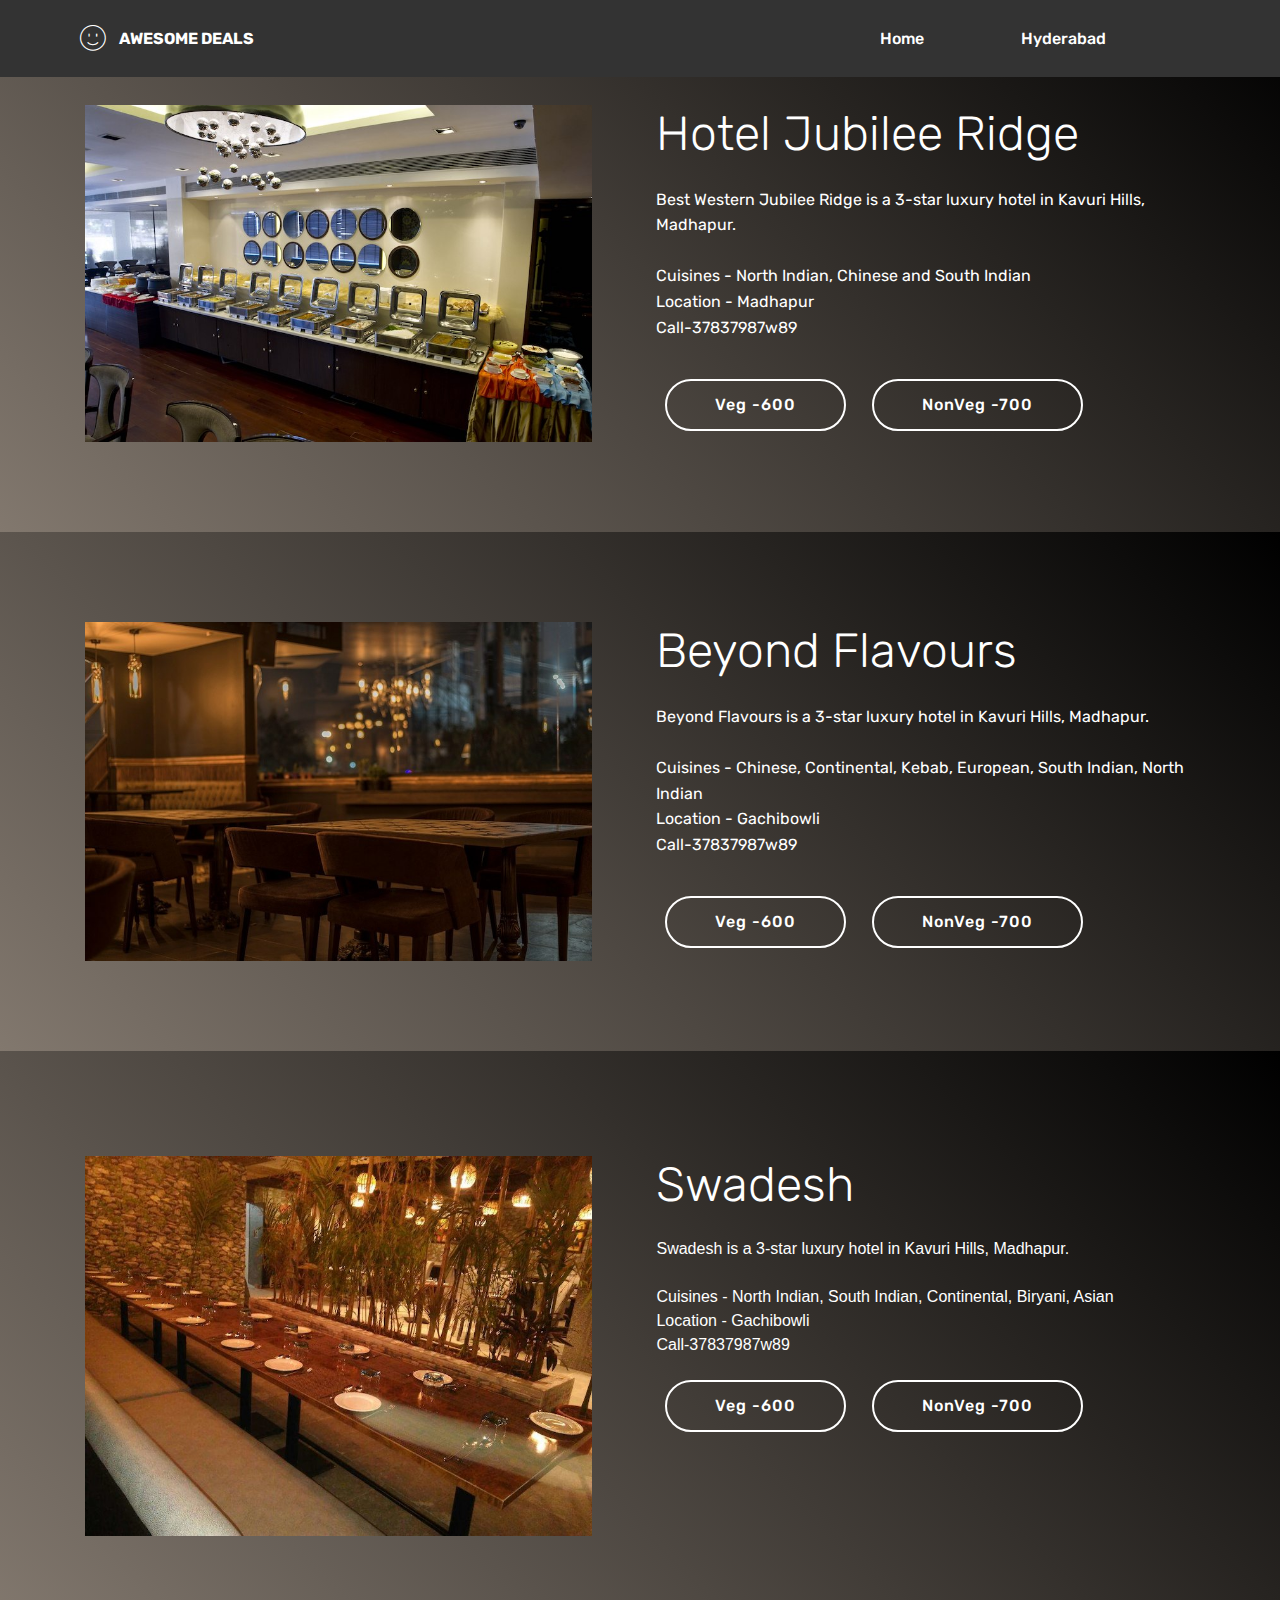
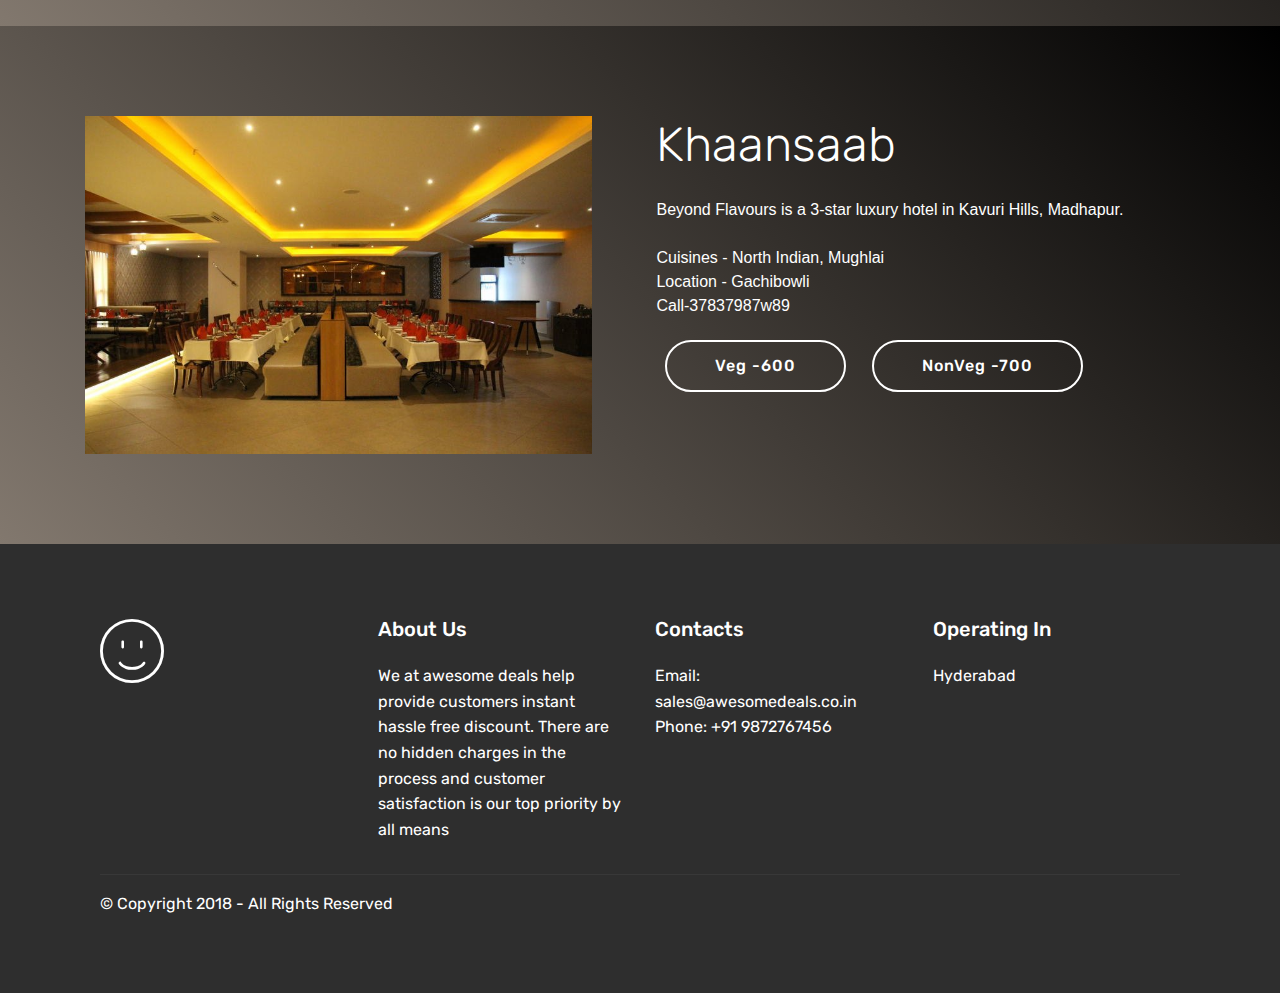
==== Test/hyd-buffet-deals.html @ 50bf1715 "First Commit" ====
﻿<!DOCTYPE html>
<html >
<head>
  <!-- Site made with Mobirise Website Builder v4.8.10, https://mobirise.com -->
  <meta charset="UTF-8">
  <meta http-equiv="X-UA-Compatible" content="IE=edge">
  <meta name="generator" content="Mobirise v4.8.10, mobirise.com">
  <meta name="viewport" content="width=device-width, initial-scale=1, minimum-scale=1">
  <link rel="shortcut icon" href="assets/images/logo2.png" type="image/x-icon">
  <meta name="description" content="Hyderabad Best Group Buffet Deals">
  <title>hyd-buffet-deals</title>
  <link rel="stylesheet" href="assets/web/assets/mobirise-icons/mobirise-icons.css">
  <link rel="stylesheet" href="assets/tether/tether.min.css">
  <link rel="stylesheet" href="assets/bootstrap/css/bootstrap.min.css">
  <link rel="stylesheet" href="assets/bootstrap/css/bootstrap-grid.min.css">
  <link rel="stylesheet" href="assets/bootstrap/css/bootstrap-reboot.min.css">
  <link rel="stylesheet" href="assets/dropdown/css/style.css">
  <link rel="stylesheet" href="assets/socicon/css/styles.css">
  <link rel="stylesheet" href="assets/theme/css/style.css">
  <link rel="stylesheet" href="assets/mobirise/css/mbr-additional.css" type="text/css">
  
  
  
</head>
<body>
    <section class="menu cid-rdmDZigNk0" once="menu" id="menu1-18">

        <nav class="navbar navbar-expand beta-menu navbar-dropdown align-items-center navbar-fixed-top navbar-toggleable-sm">
            <button class="navbar-toggler navbar-toggler-right" type="button" data-toggle="collapse" data-target="#navbarSupportedContent" aria-controls="navbarSupportedContent" aria-expanded="false" aria-label="Toggle navigation">
                <div class="hamburger">
                    <span></span>
                    <span></span>
                    <span></span>
                    <span></span>
                </div>
            </button>
            <div class="menu-logo">
                <div class="navbar-brand">
                    <span class="navbar-logo">
                        <a href="#">
                            <span class="mbri-smile-face btn-white-outline mbr-iconfont mbr-iconfont-btn" style="font-size:1.6rem"></span>
                        </a>
                    </span>
                    <span class="navbar-caption-wrap">
                        <a class="navbar-caption text-white display-4" href="#">
                            AWESOME DEALS
                        </a>
                    </span>
                </div>
            </div>
            <div class="collapse navbar-collapse" id="navbarSupportedContent">
                <ul class="navbar-nav nav-dropdown nav-right" data-app-modern-menu="true">
                    <li class="nav-item">
                        <a class="nav-link link text-white display-4" href="index.html">Home &nbsp; &nbsp; &nbsp; &nbsp; &nbsp; &nbsp; &nbsp; &nbsp; &nbsp;&nbsp;</a>
                    </li>
                    <li class="nav-item">
                        <a class="nav-link link text-white display-4" href="hyd-buffet-deals.html">
                            Hyderabad &nbsp; &nbsp; &nbsp; &nbsp; &nbsp; &nbsp; &nbsp; &nbsp; &nbsp; &nbsp;&nbsp;
                        </a>
                    </li>
                </ul>

            </div>
        </nav>
    </section>



    <section class="engine"><a href="https://mobirise.info/s">bootstrap themes</a></section><section class="header3 cid-rdgo2viUWA">


        <div class="container">
            <div class="media-container-row">
                <div class="mbr-figure" style="width: 100%;">
                    <img src="assets/images/hotel-jubilee-ridge.jpg" alt="Mobirise">
                </div>
                <div class="media-content">
                    <h1 class="mbr-section-title mbr-white pb-3 mbr-fonts-style display-2">Hotel Jubilee Ridge</h1>

                    <div class="mbr-section-text mbr-white pb-3 ">
                        <p class="mbr-text mbr-fonts-style display-7">
                            Best Western Jubilee Ridge is a 3-star luxury hotel in Kavuri Hills, Madhapur.
                            <br>
                            <br>Cuisines - North Indian, Chinese and South Indian
                            <br>Location - Madhapur
                            <br>Call-37837987w89
                        </p>
                    </div>
                    <div class="mbr-section-btn">
                        <a class="btn btn-md btn-white-outline display-4" href="https://mobirise.co">Veg -600</a>
                        <a class="btn btn-md btn-white-outline display-4" href="https://mobirise.co">NonVeg -700</a>
                    </div>
                </div>
            </div>
        </div>
    </section>



    <section class="header3 cid-rdgo4tVw8S">


        <div class="container">
            <div class="media-container-row">
                <div class="mbr-figure" style="width: 100%;">
                    <img src="assets/images/beyond-flavours.jpg" alt="Mobirise">
                </div>
                <div class="media-content">
                    <h1 class="mbr-section-title mbr-white pb-3 mbr-fonts-style display-2">Beyond Flavours</h1>

                    <div class="mbr-section-text mbr-white pb-3 ">
                        <p class="mbr-text mbr-fonts-style display-7">
                            Beyond Flavours is a 3-star luxury hotel in Kavuri Hills, Madhapur.
                            <br>
                            <br>Cuisines - Chinese, Continental, Kebab, European, South Indian, North Indian
                            <br>Location - Gachibowli
                            <br>Call-37837987w89
                        </p>
                    </div>
                    <div class="mbr-section-btn">
                        <a class="btn btn-md btn-white-outline display-4" href="https://mobirise.co">Veg -600</a>
                        <a class="btn btn-md btn-white-outline display-4" href="https://mobirise.co">NonVeg -700</a>
                    </div>
                </div>
            </div>
        </div>
    </section>



    <section class="engine"><a href="https://mobirise.info/s">bootstrap themes</a></section><section class="header3 cid-rdgo2viUWA">


        <div class="container">
            <div class="media-container-row">
                <div class="mbr-figure" style="width: 100%;">
                    <img src="assets/images/swadesh.jpg" alt="Mobirise">
                </div>
                <div class="media-content">
                    <h1 class="mbr-section-title mbr-white pb-3 mbr-fonts-style display-2">Swadesh</h1>

                    <div class="mbr-section-text mbr-white pb-3 ">
                        Swadesh is a 3-star luxury hotel in Kavuri Hills, Madhapur.
                        <br>
                        <br>Cuisines - North Indian, South Indian, Continental, Biryani, Asian
                        <br>Location - Gachibowli
                        <br>Call-37837987w89
                    </div>
                    <div class="mbr-section-btn">
                        <a class="btn btn-md btn-white-outline display-4" href="https://mobirise.co">Veg -600</a>
                        <a class="btn btn-md btn-white-outline display-4" href="https://mobirise.co">NonVeg -700</a>
                    </div>
                </div>
            </div>
        </div>
    </section>



    <section class="header3 cid-rdgo4tVw8S">


        <div class="container">
            <div class="media-container-row">
                <div class="mbr-figure" style="width: 100%;">
                    <img src="assets/images/khaansaab.jpg" alt="Mobirise">
                </div>
                <div class="media-content">
                    <h1 class="mbr-section-title mbr-white pb-3 mbr-fonts-style display-2">Khaansaab</h1>

                    <div class="mbr-section-text mbr-white pb-3 ">
                        Beyond Flavours is a 3-star luxury hotel in Kavuri Hills, Madhapur.
                        <br>
                        <br>Cuisines - North Indian, Mughlai
                        <br>Location - Gachibowli
                        <br>Call-37837987w89
                    </div>
                    <div class="mbr-section-btn">
                        <a class="btn btn-md btn-white-outline display-4" href="https://mobirise.co">Veg -600</a>
                        <a class="btn btn-md btn-white-outline display-4" href="https://mobirise.co">NonVeg -700</a>
                    </div>
                </div>
            </div>
        </div>
    </section>




    <section class="cid-rdgur6kw1o" id="footer1-v">


        <div class="container">
            <div class="media-container-row content text-white">
                <div class="col-12 col-md-3">
                    <span class="mbri-smile-face mbr-iconfont mbr-iconfont-btn" style="font-size:4rem"></span>
                    <!--<div class="media-wrap">
                        <a href="https://mobirise.com/">
                            <img src="assets/images/logo2-1.png" alt="Mobirise">
                        </a>
                    </div>-->
                </div>
                <div class="col-12 col-md-3 mbr-fonts-style display-7">
                    <h5 class="pb-3">
                        About Us
                    </h5>
                    <p class="mbr-text">We at awesome deals help provide customers instant hassle free discount. There are no hidden charges in the process and customer satisfaction is our top priority by all means</p>
                </div>
                <div class="col-12 col-md-3 mbr-fonts-style display-7">
                    <h5 class="pb-3">
                        Contacts
                    </h5>
                    <p class="mbr-text">
                        Email: sales@awesomedeals.co.in&nbsp;<br>Phone: +91 9872767456&nbsp;<br><br>
                    </p>
                </div>
                <div class="col-12 col-md-3 mbr-fonts-style display-7">
                    <h5 class="pb-3">Operating In</h5>
                    <p class="mbr-text">Hyderabad<br><br></p>
                </div>
            </div>
            <div class="footer-lower">
                <div class="media-container-row">
                    <div class="col-sm-12">
                        <hr>
                    </div>
                </div>
                <div class="media-container-row mbr-white">
                    <div class="col-sm-6 copyright">
                        <p class="mbr-text mbr-fonts-style display-7">
                            © Copyright 2018 - All Rights Reserved
                        </p>
                    </div>
                    <div class="col-md-6">
                        <div class="social-list align-right">
                            <!--<div class="soc-item">
                                <a href="https://twitter.com/mobirise" target="_blank">
                                    <span class="socicon-twitter socicon mbr-iconfont mbr-iconfont-social"></span>
                                </a>
                            </div>
                            <div class="soc-item">
                                <a href="https://www.facebook.com/pages/Mobirise/1616226671953247" target="_blank">
                                    <span class="socicon-facebook socicon mbr-iconfont mbr-iconfont-social"></span>
                                </a>
                            </div>
                            <div class="soc-item">
                                <a href="https://www.youtube.com/c/mobirise" target="_blank">
                                    <span class="socicon-youtube socicon mbr-iconfont mbr-iconfont-social"></span>
                                </a>
                            </div>
                            <div class="soc-item">
                                <a href="https://instagram.com/mobirise" target="_blank">
                                    <span class="socicon-instagram socicon mbr-iconfont mbr-iconfont-social"></span>
                                </a>
                            </div>
                            <div class="soc-item">
                                <a href="https://plus.google.com/u/0/+Mobirise" target="_blank">
                                    <span class="socicon-googleplus socicon mbr-iconfont mbr-iconfont-social"></span>
                                </a>
                            </div>
                            <div class="soc-item">
                                <a href="https://www.behance.net/Mobirise" target="_blank">
                                    <span class="socicon-behance socicon mbr-iconfont mbr-iconfont-social"></span>
                                </a>
                            </div>-->
                        </div>
                    </div>
                </div>
            </div>
        </div>
    </section>

    <script src="assets/web/assets/jquery/jquery.min.js"></script>
    <script src="assets/popper/popper.min.js"></script>
    <script src="assets/tether/tether.min.js"></script>
    <script src="assets/bootstrap/js/bootstrap.min.js"></script>
    <script src="assets/smoothscroll/smooth-scroll.js"></script>
    <script src="assets/dropdown/js/script.min.js"></script>
    <script src="assets/touchswipe/jquery.touch-swipe.min.js"></script>
    <script src="assets/theme/js/script.js"></script>


</body>
</html>
---- Test/assets/web/assets/mobirise-icons/mobirise-icons.css ----
@font-face {
  font-family: 'MobiriseIcons';
  src:  url('mobirise-icons.eot?spat4u');
  src:  url('mobirise-icons.eot?spat4u#iefix') format('embedded-opentype'),
    url('mobirise-icons.ttf?spat4u') format('truetype'),
    url('mobirise-icons.woff?spat4u') format('woff'),
    url('mobirise-icons.svg?spat4u#MobiriseIcons') format('svg');
  font-weight: normal;
  font-style: normal;
}

[class^="mbri-"], [class*=" mbri-"] {
  /* use !important to prevent issues with browser extensions that change fonts */
  font-family: MobiriseIcons !important;
  speak: none;
  font-style: normal;
  font-weight: normal;
  font-variant: normal;
  text-transform: none;
  line-height: 1;

  /* Better Font Rendering =========== */
  -webkit-font-smoothing: antialiased;
  -moz-osx-font-smoothing: grayscale;
}

.mbri-add-submenu:before {
  content: "\e900";
}
.mbri-alert:before {
  content: "\e901";
}
.mbri-align-center:before {
  content: "\e902";
}
.mbri-align-justify:before {
  content: "\e903";
}
.mbri-align-left:before {
  content: "\e904";
}
.mbri-align-right:before {
  content: "\e905";
}
.mbri-android:before {
  content: "\e906";
}
.mbri-apple:before {
  content: "\e907";
}
.mbri-arrow-down:before {
  content: "\e908";
}
.mbri-arrow-next:before {
  content: "\e909";
}
.mbri-arrow-prev:before {
  content: "\e90a";
}
.mbri-arrow-up:before {
  content: "\e90b";
}
.mbri-bold:before {
  content: "\e90c";
}
.mbri-bookmark:before {
  content: "\e90d";
}
.mbri-bootstrap:before {
  content: "\e90e";
}
.mbri-briefcase:before {
  content: "\e90f";
}
.mbri-browse:before {
  content: "\e910";
}
.mbri-bulleted-list:before {
  content: "\e911";
}
.mbri-calendar:before {
  content: "\e912";
}
.mbri-camera:before {
  content: "\e913";
}
.mbri-cart-add:before {
  content: "\e914";
}
.mbri-cart-full:before {
  content: "\e915";
}
.mbri-cash:before {
  content: "\e916";
}
.mbri-change-style:before {
  content: "\e917";
}
.mbri-chat:before {
  content: "\e918";
}
.mbri-clock:before {
  content: "\e919";
}
.mbri-close:before {
  content: "\e91a";
}
.mbri-cloud:before {
  content: "\e91b";
}
.mbri-code:before {
  content: "\e91c";
}
.mbri-contact-form:before {
  content: "\e91d";
}
.mbri-credit-card:before {
  content: "\e91e";
}
.mbri-cursor-click:before {
  content: "\e91f";
}
.mbri-cust-feedback:before {
  content: "\e920";
}
.mbri-database:before {
  content: "\e921";
}
.mbri-delivery:before {
  content: "\e922";
}
.mbri-desktop:before {
  content: "\e923";
}
.mbri-devices:before {
  content: "\e924";
}
.mbri-down:before {
  content: "\e925";
}
.mbri-download:before {
  content: "\e989";
}
.mbri-drag-n-drop:before {
  content: "\e927";
}
.mbri-drag-n-drop2:before {
  content: "\e928";
}
.mbri-edit:before {
  content: "\e929";
}
.mbri-edit2:before {
  content: "\e92a";
}
.mbri-error:before {
  content: "\e92b";
}
.mbri-extension:before {
  content: "\e92c";
}
.mbri-features:before {
  content: "\e92d";
}
.mbri-file:before {
  content: "\e92e";
}
.mbri-flag:before {
  content: "\e92f";
}
.mbri-folder:before {
  content: "\e930";
}
.mbri-gift:before {
  content: "\e931";
}
.mbri-github:before {
  content: "\e932";
}
.mbri-globe:before {
  content: "\e933";
}
.mbri-globe-2:before {
  content: "\e934";
}
.mbri-growing-chart:before {
  content: "\e935";
}
.mbri-hearth:before {
  content: "\e936";
}
.mbri-help:before {
  content: "\e937";
}
.mbri-home:before {
  content: "\e938";
}
.mbri-hot-cup:before {
  content: "\e939";
}
.mbri-idea:before {
  content: "\e93a";
}
.mbri-image-gallery:before {
  content: "\e93b";
}
.mbri-image-slider:before {
  content: "\e93c";
}
.mbri-info:before {
  content: "\e93d";
}
.mbri-italic:before {
  content: "\e93e";
}
.mbri-key:before {
  content: "\e93f";
}
.mbri-laptop:before {
  content: "\e940";
}
.mbri-layers:before {
  content: "\e941";
}
.mbri-left-right:before {
  content: "\e942";
}
.mbri-left:before {
  content: "\e943";
}
.mbri-letter:before {
  content: "\e944";
}
.mbri-like:before {
  content: "\e945";
}
.mbri-link:before {
  content: "\e946";
}
.mbri-lock:before {
  content: "\e947";
}
.mbri-login:before {
  content: "\e948";
}
.mbri-logout:before {
  content: "\e949";
}
.mbri-magic-stick:before {
  content: "\e94a";
}
.mbri-map-pin:before {
  content: "\e94b";
}
.mbri-menu:before {
  content: "\e94c";
}
.mbri-mobile:before {
  content: "\e94d";
}
.mbri-mobile2:before {
  content: "\e94e";
}
.mbri-mobirise:before {
  content: "\e94f";
}
.mbri-more-horizontal:before {
  content: "\e950";
}
.mbri-more-vertical:before {
  content: "\e951";
}
.mbri-music:before {
  content: "\e952";
}
.mbri-new-file:before {
  content: "\e953";
}
.mbri-numbered-list:before {
  content: "\e954";
}
.mbri-opened-folder:before {
  content: "\e955";
}
.mbri-pages:before {
  content: "\e956";
}
.mbri-paper-plane:before {
  content: "\e957";
}
.mbri-paperclip:before {
  content: "\e958";
}
.mbri-photo:before {
  content: "\e959";
}
.mbri-photos:before {
  content: "\e95a";
}
.mbri-pin:before {
  content: "\e95b";
}
.mbri-play:before {
  content: "\e95c";
}
.mbri-plus:before {
  content: "\e95d";
}
.mbri-preview:before {
  content: "\e95e";
}
.mbri-print:before {
  content: "\e95f";
}
.mbri-protect:before {
  content: "\e960";
}
.mbri-question:before {
  content: "\e961";
}
.mbri-quote-left:before {
  content: "\e962";
}
.mbri-quote-right:before {
  content: "\e963";
}
.mbri-refresh:before {
  content: "\e964";
}
.mbri-responsive:before {
  content: "\e965";
}
.mbri-right:before {
  content: "\e966";
}
.mbri-rocket:before {
  content: "\e967";
}
.mbri-sad-face:before {
  content: "\e968";
}
.mbri-sale:before {
  content: "\e969";
}
.mbri-save:before {
  content: "\e96a";
}
.mbri-search:before {
  content: "\e96b";
}
.mbri-setting:before {
  content: "\e96c";
}
.mbri-setting2:before {
  content: "\e96d";
}
.mbri-setting3:before {
  content: "\e96e";
}
.mbri-share:before {
  content: "\e96f";
}
.mbri-shopping-bag:before {
  content: "\e970";
}
.mbri-shopping-basket:before {
  content: "\e971";
}
.mbri-shopping-cart:before {
  content: "\e972";
}
.mbri-sites:before {
  content: "\e973";
}
.mbri-smile-face:before {
  content: "\e974";
}
.mbri-speed:before {
  content: "\e975";
}
.mbri-star:before {
  content: "\e976";
}
.mbri-success:before {
  content: "\e977";
}
.mbri-sun:before {
  content: "\e978";
}
.mbri-sun2:before {
  content: "\e979";
}
.mbri-tablet:before {
  content: "\e97a";
}
.mbri-tablet-vertical:before {
  content: "\e97b";
}
.mbri-target:before {
  content: "\e97c";
}
.mbri-timer:before {
  content: "\e97d";
}
.mbri-to-ftp:before {
  content: "\e97e";
}
.mbri-to-local-drive:before {
  content: "\e97f";
}
.mbri-touch-swipe:before {
  content: "\e980";
}
.mbri-touch:before {
  content: "\e981";
}
.mbri-trash:before {
  content: "\e982";
}
.mbri-underline:before {
  content: "\e983";
}
.mbri-unlink:before {
  content: "\e984";
}
.mbri-unlock:before {
  content: "\e985";
}
.mbri-up-down:before {
  content: "\e986";
}
.mbri-up:before {
  content: "\e987";
}
.mbri-update:before {
  content: "\e988";
}
.mbri-upload:before {
 content: "\e926"; 
}
.mbri-user:before {
  content: "\e98a";
}
.mbri-user2:before {
  content: "\e98b";
}
.mbri-users:before {
  content: "\e98c";
}
.mbri-video:before {
  content: "\e98d";
}
.mbri-video-play:before {
  content: "\e98e";
}
.mbri-watch:before {
  content: "\e98f";
}
.mbri-website-theme:before {
  content: "\e990";
}
.mbri-wifi:before {
  content: "\e991";
}
.mbri-windows:before {
  content: "\e992";
}
.mbri-zoom-out:before {
  content: "\e993";
}
.mbri-redo:before {
  content: "\e994";
}
.mbri-undo:before {
  content: "\e995";
}
---- Test/assets/dropdown/css/style.css ----
.navbar-dropdown {
  left: 0;
  padding: 0;
  position: absolute;
  right: 0;
  top: 0;
  transition: all 0.45s ease;
  z-index: 1030;
  background: #282828; }
  .navbar-dropdown .navbar-logo {
    margin-right: 0.8rem;
    transition: margin 0.3s ease-in-out;
    vertical-align: middle; }
    .navbar-dropdown .navbar-logo img {
      height: 3.125rem;
      transition: all 0.3s ease-in-out; }
    .navbar-dropdown .navbar-logo.mbr-iconfont {
      font-size: 3.125rem;
      line-height: 3.125rem; }
  .navbar-dropdown .navbar-caption {
    font-weight: 700;
    white-space: normal;
    vertical-align: -4px;
    line-height: 3.125rem !important; }
    .navbar-dropdown .navbar-caption, .navbar-dropdown .navbar-caption:hover {
      color: inherit;
      text-decoration: none; }
  .navbar-dropdown .mbr-iconfont + .navbar-caption {
    vertical-align: -1px; }
  .navbar-dropdown.navbar-fixed-top {
    position: fixed; }
  .navbar-dropdown .navbar-brand span {
    vertical-align: -4px; }
  .navbar-dropdown.bg-color.transparent {
    background: none; }
  .navbar-dropdown.navbar-short .navbar-brand {
    padding: 0.625rem 0; }
    .navbar-dropdown.navbar-short .navbar-brand span {
      vertical-align: -1px; }
  .navbar-dropdown.navbar-short .navbar-caption {
    line-height: 2.375rem !important;
    vertical-align: -2px; }
  .navbar-dropdown.navbar-short .navbar-logo {
    margin-right: 0.5rem; }
    .navbar-dropdown.navbar-short .navbar-logo img {
      height: 2.375rem; }
    .navbar-dropdown.navbar-short .navbar-logo.mbr-iconfont {
      font-size: 2.375rem;
      line-height: 2.375rem; }
  .navbar-dropdown.navbar-short .mbr-table-cell {
    height: 3.625rem; }
  .navbar-dropdown .navbar-close {
    left: 0.6875rem;
    position: fixed;
    top: 0.75rem;
    z-index: 1000; }
  .navbar-dropdown .hamburger-icon {
    content: "";
    display: inline-block;
    vertical-align: middle;
    width: 16px;
    -webkit-box-shadow: 0 -6px 0 1px #282828,0 0 0 1px #282828,0 6px 0 1px #282828;
    -moz-box-shadow: 0 -6px 0 1px #282828,0 0 0 1px #282828,0 6px 0 1px #282828;
    box-shadow: 0 -6px 0 1px #282828,0 0 0 1px #282828,0 6px 0 1px #282828; }

.dropdown-menu .dropdown-toggle[data-toggle="dropdown-submenu"]::after {
  border-bottom: 0.35em solid transparent;
  border-left: 0.35em solid;
  border-right: 0;
  border-top: 0.35em solid transparent;
  margin-left: 0.3rem; }

.dropdown-menu .dropdown-item:focus {
  outline: 0; }

.nav-dropdown {
  font-size: 0.75rem;
  font-weight: 500;
  height: auto !important; }
  .nav-dropdown .nav-btn {
    padding-left: 1rem; }
  .nav-dropdown .link {
    margin: .667em 1.667em;
    font-weight: 500;
    padding: 0;
    transition: color .2s ease-in-out; }
    .nav-dropdown .link.dropdown-toggle {
      margin-right: 2.583em; }
      .nav-dropdown .link.dropdown-toggle::after {
        margin-left: .25rem;
        border-top: 0.35em solid;
        border-right: 0.35em solid transparent;
        border-left: 0.35em solid transparent;
        border-bottom: 0; }
      .nav-dropdown .link.dropdown-toggle[aria-expanded="true"] {
        margin: 0;
        padding: 0.667em 3.263em  0.667em 1.667em; }
  .nav-dropdown .link::after,
  .nav-dropdown .dropdown-item::after {
    color: inherit; }
  .nav-dropdown .btn {
    font-size: 0.75rem;
    font-weight: 700;
    letter-spacing: 0;
    margin-bottom: 0;
    padding-left: 1.25rem;
    padding-right: 1.25rem; }
  .nav-dropdown .dropdown-menu {
    border-radius: 0;
    border: 0;
    left: 0;
    margin: 0;
    padding-bottom: 1.25rem;
    padding-top: 1.25rem;
    position: relative; }
  .nav-dropdown .dropdown-submenu {
    margin-left: 0.125rem;
    top: 0; }
  .nav-dropdown .dropdown-item {
    font-weight: 500;
    line-height: 2;
    padding: 0.3846em 4.615em 0.3846em 1.5385em;
    position: relative;
    transition: color .2s ease-in-out, background-color .2s ease-in-out; }
    .nav-dropdown .dropdown-item::after {
      margin-top: -0.3077em;
      position: absolute;
      right: 1.1538em;
      top: 50%; }
    .nav-dropdown .dropdown-item:focus, .nav-dropdown .dropdown-item:hover {
      background: none; }

@media (max-width: 767px) {
  .nav-dropdown.navbar-toggleable-sm {
    bottom: 0;
    display: none;
    left: 0;
    overflow-x: hidden;
    position: fixed;
    top: 0;
    transform: translateX(-100%);
    -ms-transform: translateX(-100%);
    -webkit-transform: translateX(-100%);
    width: 18.75rem;
    z-index: 999; } }
.nav-dropdown.navbar-toggleable-xl {
  bottom: 0;
  display: none;
  left: 0;
  overflow-x: hidden;
  position: fixed;
  top: 0;
  transform: translateX(-100%);
  -ms-transform: translateX(-100%);
  -webkit-transform: translateX(-100%);
  width: 18.75rem;
  z-index: 999; }

.nav-dropdown-sm {
  display: block !important;
  overflow-x: hidden;
  overflow: auto;
  padding-top: 3.875rem; }
  .nav-dropdown-sm::after {
    content: "";
    display: block;
    height: 3rem;
    width: 100%; }
  .nav-dropdown-sm.collapse.in ~ .navbar-close {
    display: block !important; }
  .nav-dropdown-sm.collapsing, .nav-dropdown-sm.collapse.in {
    transform: translateX(0);
    -ms-transform: translateX(0);
    -webkit-transform: translateX(0);
    transition: all 0.25s ease-out;
    -webkit-transition: all 0.25s ease-out;
    background: #282828; }
  .nav-dropdown-sm.collapsing[aria-expanded="false"] {
    transform: translateX(-100%);
    -ms-transform: translateX(-100%);
    -webkit-transform: translateX(-100%); }
  .nav-dropdown-sm .nav-item {
    display: block;
    margin-left: 0 !important;
    padding-left: 0; }
  .nav-dropdown-sm .link,
  .nav-dropdown-sm .dropdown-item {
    border-top: 1px dotted rgba(255, 255, 255, 0.1);
    font-size: 0.8125rem;
    line-height: 1.6;
    margin: 0 !important;
    padding: 0.875rem 2.4rem 0.875rem 1.5625rem !important;
    position: relative;
    white-space: normal; }
    .nav-dropdown-sm .link:focus, .nav-dropdown-sm .link:hover,
    .nav-dropdown-sm .dropdown-item:focus,
    .nav-dropdown-sm .dropdown-item:hover {
      background: rgba(0, 0, 0, 0.2) !important;
      color: #c0a375; }
  .nav-dropdown-sm .nav-btn {
    position: relative;
    padding: 1.5625rem 1.5625rem 0 1.5625rem; }
    .nav-dropdown-sm .nav-btn::before {
      border-top: 1px dotted rgba(255, 255, 255, 0.1);
      content: "";
      left: 0;
      position: absolute;
      top: 0;
      width: 100%; }
    .nav-dropdown-sm .nav-btn + .nav-btn {
      padding-top: 0.625rem; }
      .nav-dropdown-sm .nav-btn + .nav-btn::before {
        display: none; }
  .nav-dropdown-sm .btn {
    padding: 0.625rem 0; }
  .nav-dropdown-sm .dropdown-toggle[data-toggle="dropdown-submenu"]::after {
    margin-left: .25rem;
    border-top: 0.35em solid;
    border-right: 0.35em solid transparent;
    border-left: 0.35em solid transparent;
    border-bottom: 0; }
  .nav-dropdown-sm .dropdown-toggle[data-toggle="dropdown-submenu"][aria-expanded="true"]::after {
    border-top: 0;
    border-right: 0.35em solid transparent;
    border-left: 0.35em solid transparent;
    border-bottom: 0.35em solid; }
  .nav-dropdown-sm .dropdown-menu {
    margin: 0;
    padding: 0;
    position: relative;
    top: 0;
    left: 0;
    width: 100%;
    border: 0;
    float: none;
    border-radius: 0;
    background: none; }
  .nav-dropdown-sm .dropdown-submenu {
    left: 100%;
    margin-left: 0.125rem;
    margin-top: -1.25rem;
    top: 0; }

.navbar-toggleable-sm .nav-dropdown .dropdown-menu {
  position: absolute; }

.navbar-toggleable-sm .nav-dropdown .dropdown-submenu {
  left: 100%;
  margin-left: 0.125rem;
  margin-top: -1.25rem;
  top: 0; }

.navbar-toggleable-sm.opened .nav-dropdown .dropdown-menu {
  position: relative; }

.navbar-toggleable-sm.opened .nav-dropdown .dropdown-submenu {
  left: 0;
  margin-left: 00rem;
  margin-top: 0rem;
  top: 0; }

.is-builder .nav-dropdown.collapsing {
  transition: none !important; }

/*# sourceMappingURL=style.css.map */
---- Test/assets/socicon/css/styles.css ----
@charset "UTF-8";

@font-face {
  font-family: "socicon";
  src:url("../fonts/socicon.eot");
  src:url("../fonts/socicon.eot?#iefix") format("embedded-opentype"),
    url("../fonts/socicon.woff") format("woff"),
    url("../fonts/socicon.ttf") format("truetype"),
    url("../fonts/socicon.svg#socicon") format("svg");
  font-weight: normal;
  font-style: normal;

}

[data-icon]:before {
  font-family: "socicon" !important;
  content: attr(data-icon);
  font-style: normal !important;
  font-weight: normal !important;
  font-variant: normal !important;
  text-transform: none !important;
  speak: none;
  line-height: 1;
  -webkit-font-smoothing: antialiased;
  -moz-osx-font-smoothing: grayscale;
}

[class^="socicon-"]:before,
[class*=" socicon-"]:before {
  font-family: "socicon" !important;
  font-style: normal !important;
  font-weight: normal !important;
  font-variant: normal !important;
  text-transform: none !important;
  speak: none;
  line-height: 1;
  -webkit-font-smoothing: antialiased;
  -moz-osx-font-smoothing: grayscale;
}

.socicon-modelmayhem:before {
  content: "\e000";
}
.socicon-mixcloud:before {
  content: "\e001";
}
.socicon-drupal:before {
  content: "\e002";
}
.socicon-swarm:before {
  content: "\e003";
}
.socicon-istock:before {
  content: "\e004";
}
.socicon-yammer:before {
  content: "\e005";
}
.socicon-ello:before {
  content: "\e006";
}
.socicon-stackoverflow:before {
  content: "\e007";
}
.socicon-persona:before {
  content: "\e008";
}
.socicon-triplej:before {
  content: "\e009";
}
.socicon-houzz:before {
  content: "\e00a";
}
.socicon-rss:before {
  content: "\e00b";
}
.socicon-paypal:before {
  content: "\e00c";
}
.socicon-odnoklassniki:before {
  content: "\e00d";
}
.socicon-airbnb:before {
  content: "\e00e";
}
.socicon-periscope:before {
  content: "\e00f";
}
.socicon-outlook:before {
  content: "\e010";
}
.socicon-coderwall:before {
  content: "\e011";
}
.socicon-tripadvisor:before {
  content: "\e012";
}
.socicon-appnet:before {
  content: "\e013";
}
.socicon-goodreads:before {
  content: "\e014";
}
.socicon-tripit:before {
  content: "\e015";
}
.socicon-lanyrd:before {
  content: "\e016";
}
.socicon-slideshare:before {
  content: "\e017";
}
.socicon-buffer:before {
  content: "\e018";
}
.socicon-disqus:before {
  content: "\e019";
}
.socicon-vkontakte:before {
  content: "\e01a";
}
.socicon-whatsapp:before {
  content: "\e01b";
}
.socicon-patreon:before {
  content: "\e01c";
}
.socicon-storehouse:before {
  content: "\e01d";
}
.socicon-pocket:before {
  content: "\e01e";
}
.socicon-mail:before {
  content: "\e01f";
}
.socicon-blogger:before {
  content: "\e020";
}
.socicon-technorati:before {
  content: "\e021";
}
.socicon-reddit:before {
  content: "\e022";
}
.socicon-dribbble:before {
  content: "\e023";
}
.socicon-stumbleupon:before {
  content: "\e024";
}
.socicon-digg:before {
  content: "\e025";
}
.socicon-envato:before {
  content: "\e026";
}
.socicon-behance:before {
  content: "\e027";
}
.socicon-delicious:before {
  content: "\e028";
}
.socicon-deviantart:before {
  content: "\e029";
}
.socicon-forrst:before {
  content: "\e02a";
}
.socicon-play:before {
  content: "\e02b";
}
.socicon-zerply:before {
  content: "\e02c";
}
.socicon-wikipedia:before {
  content: "\e02d";
}
.socicon-apple:before {
  content: "\e02e";
}
.socicon-flattr:before {
  content: "\e02f";
}
.socicon-github:before {
  content: "\e030";
}
.socicon-renren:before {
  content: "\e031";
}
.socicon-friendfeed:before {
  content: "\e032";
}
.socicon-newsvine:before {
  content: "\e033";
}
.socicon-identica:before {
  content: "\e034";
}
.socicon-bebo:before {
  content: "\e035";
}
.socicon-zynga:before {
  content: "\e036";
}
.socicon-steam:before {
  content: "\e037";
}
.socicon-xbox:before {
  content: "\e038";
}
.socicon-windows:before {
  content: "\e039";
}
.socicon-qq:before {
  content: "\e03a";
}
.socicon-douban:before {
  content: "\e03b";
}
.socicon-meetup:before {
  content: "\e03c";
}
.socicon-playstation:before {
  content: "\e03d";
}
.socicon-android:before {
  content: "\e03e";
}
.socicon-snapchat:before {
  content: "\e03f";
}
.socicon-twitter:before {
  content: "\e040";
}
.socicon-facebook:before {
  content: "\e041";
}
.socicon-googleplus:before {
  content: "\e042";
}
.socicon-pinterest:before {
  content: "\e043";
}
.socicon-foursquare:before {
  content: "\e044";
}
.socicon-yahoo:before {
  content: "\e045";
}
.socicon-skype:before {
  content: "\e046";
}
.socicon-yelp:before {
  content: "\e047";
}
.socicon-feedburner:before {
  content: "\e048";
}
.socicon-linkedin:before {
  content: "\e049";
}
.socicon-viadeo:before {
  content: "\e04a";
}
.socicon-xing:before {
  content: "\e04b";
}
.socicon-myspace:before {
  content: "\e04c";
}
.socicon-soundcloud:before {
  content: "\e04d";
}
.socicon-spotify:before {
  content: "\e04e";
}
.socicon-grooveshark:before {
  content: "\e04f";
}
.socicon-lastfm:before {
  content: "\e050";
}
.socicon-youtube:before {
  content: "\e051";
}
.socicon-vimeo:before {
  content: "\e052";
}
.socicon-dailymotion:before {
  content: "\e053";
}
.socicon-vine:before {
  content: "\e054";
}
.socicon-flickr:before {
  content: "\e055";
}
.socicon-500px:before {
  content: "\e056";
}
.socicon-wordpress:before {
  content: "\e058";
}
.socicon-tumblr:before {
  content: "\e059";
}
.socicon-twitch:before {
  content: "\e05a";
}
.socicon-8tracks:before {
  content: "\e05b";
}
.socicon-amazon:before {
  content: "\e05c";
}
.socicon-icq:before {
  content: "\e05d";
}
.socicon-smugmug:before {
  content: "\e05e";
}
.socicon-ravelry:before {
  content: "\e05f";
}
.socicon-weibo:before {
  content: "\e060";
}
.socicon-baidu:before {
  content: "\e061";
}
.socicon-angellist:before {
  content: "\e062";
}
.socicon-ebay:before {
  content: "\e063";
}
.socicon-imdb:before {
  content: "\e064";
}
.socicon-stayfriends:before {
  content: "\e065";
}
.socicon-residentadvisor:before {
  content: "\e066";
}
.socicon-google:before {
  content: "\e067";
}
.socicon-yandex:before {
  content: "\e068";
}
.socicon-sharethis:before {
  content: "\e069";
}
.socicon-bandcamp:before {
  content: "\e06a";
}
.socicon-itunes:before {
  content: "\e06b";
}
.socicon-deezer:before {
  content: "\e06c";
}
.socicon-telegram:before {
  content: "\e06e";
}
.socicon-openid:before {
  content: "\e06f";
}
.socicon-amplement:before {
  content: "\e070";
}
.socicon-viber:before {
  content: "\e071";
}
.socicon-zomato:before {
  content: "\e072";
}
.socicon-draugiem:before {
  content: "\e074";
}
.socicon-endomodo:before {
  content: "\e075";
}
.socicon-filmweb:before {
  content: "\e076";
}
.socicon-stackexchange:before {
  content: "\e077";
}
.socicon-wykop:before {
  content: "\e078";
}
.socicon-teamspeak:before {
  content: "\e079";
}
.socicon-teamviewer:before {
  content: "\e07a";
}
.socicon-ventrilo:before {
  content: "\e07b";
}
.socicon-younow:before {
  content: "\e07c";
}
.socicon-raidcall:before {
  content: "\e07d";
}
.socicon-mumble:before {
  content: "\e07e";
}
.socicon-medium:before {
  content: "\e06d";
}
.socicon-bebee:before {
  content: "\e07f";
}
.socicon-hitbox:before {
  content: "\e080";
}
.socicon-reverbnation:before {
  content: "\e081";
}
.socicon-formulr:before {
  content: "\e082";
}
.socicon-instagram:before {
  content: "\e057";
}
.socicon-battlenet:before {
  content: "\e083";
}
.socicon-chrome:before {
  content: "\e084";
}
.socicon-discord:before {
  content: "\e086";
}
.socicon-issuu:before {
  content: "\e087";
}
.socicon-macos:before {
  content: "\e088";
}
.socicon-firefox:before {
  content: "\e089";
}
.socicon-opera:before {
  content: "\e08d";
}
.socicon-keybase:before {
  content: "\e090";
}
.socicon-alliance:before {
  content: "\e091";
}
.socicon-livejournal:before {
  content: "\e092";
}
.socicon-googlephotos:before {
  content: "\e093";
}
.socicon-horde:before {
  content: "\e094";
}
.socicon-etsy:before {
  content: "\e095";
}
.socicon-zapier:before {
  content: "\e096";
}
.socicon-google-scholar:before {
  content: "\e097";
}
.socicon-researchgate:before {
  content: "\e098";
}
.socicon-wechat:before {
  content: "\e099";
}
.socicon-strava:before {
  content: "\e09a";
}
.socicon-line:before {
  content: "\e09b";
}
.socicon-lyft:before {
  content: "\e09c";
}
.socicon-uber:before {
  content: "\e09d";
}
.socicon-songkick:before {
  content: "\e09e";
}
.socicon-viewbug:before {
  content: "\e09f";
}
.socicon-googlegroups:before {
  content: "\e0a0";
}
.socicon-quora:before {
  content: "\e073";
}
.socicon-diablo:before {
  content: "\e085";
}
.socicon-blizzard:before {
  content: "\e0a1";
}
.socicon-hearthstone:before {
  content: "\e08b";
}
.socicon-heroes:before {
  content: "\e08a";
}
.socicon-overwatch:before {
  content: "\e08c";
}
.socicon-warcraft:before {
  content: "\e08e";
}
.socicon-starcraft:before {
  content: "\e08f";
}
.socicon-beam:before {
  content: "\e0a2";
}
.socicon-curse:before {
  content: "\e0a3";
}
.socicon-player:before {
  content: "\e0a4";
}
.socicon-streamjar:before {
  content: "\e0a5";
}
.socicon-nintendo:before {
  content: "\e0a6";
}
.socicon-hellocoton:before {
  content: "\e0a7";
}
---- Test/assets/theme/css/style.css ----
/*!
 * Mobirise v4 theme (https://mobirise.com/)
 * Copyright 2017 Mobirise
 */
section {
  background-color: #eeeeee; }

section,
.container,
.container-fluid {
  position: relative;
  word-wrap: break-word; }

a.mbr-iconfont:hover {
  text-decoration: none; }

.article .lead p, .article .lead ul, .article .lead ol, .article .lead pre, .article .lead blockquote {
  margin-bottom: 0; }

a {
  font-style: normal;
  font-weight: 400;
  cursor: pointer; }
  a, a:hover {
    text-decoration: none; }

figure {
  margin-bottom: 0; }

body {
  color: #232323; }

h1, h2, h3, h4, h5, h6,
.h1, .h2, .h3, .h4, .h5, .h6,
.display-1, .display-2, .display-3, .display-4 {
  line-height: 1;
  word-break: break-word;
  word-wrap: break-word; }

b, strong {
  font-weight: bold; }

blockquote {
  padding: 10px 0 10px 20px;
  position: relative;
  border-left: 2px solid;
  border-color: #ff3366; }

input:-webkit-autofill, input:-webkit-autofill:hover, input:-webkit-autofill:focus, input:-webkit-autofill:active {
  transition-delay: 9999s;
  transition-property: background-color, color; }

textarea[type="hidden"] {
  display: none; }

body {
  position: relative; }

section {
  background-position: 50% 50%;
  background-repeat: no-repeat;
  background-size: cover; }
  section .mbr-background-video,
  section .mbr-background-video-preview {
    position: absolute;
    bottom: 0;
    left: 0;
    right: 0;
    top: 0; }

.hidden {
  visibility: hidden; }

.mbr-z-index20 {
  z-index: 20; }

/*! Base colors */
.mbr-white {
  color: #ffffff; }

.mbr-black {
  color: #000000; }

.mbr-bg-white {
  background-color: #ffffff; }

.mbr-bg-black {
  background-color: #000000; }

/*! Text-aligns */
.align-left {
  text-align: left; }

.align-center {
  text-align: center; }

.align-right {
  text-align: right; }

@media (max-width: 767px) {
  .align-left, .align-center, .align-right, .mbr-section-btn, .mbr-section-title {
    text-align: center; } }
/*! Font-weight  */
.mbr-light {
  font-weight: 300; }

.mbr-regular {
  font-weight: 400; }

.mbr-semibold {
  font-weight: 500; }

.mbr-bold {
  font-weight: 700; }

/*! Media  */
.media-size-item {
  -webkit-flex: 1 1 auto;
  -moz-flex: 1 1 auto;
  -ms-flex: 1 1 auto;
  -o-flex: 1 1 auto;
  flex: 1 1 auto; }

.media-content {
  -webkit-flex-basis: 100%;
  flex-basis: 100%; }

.media-container-row {
  display: -ms-flexbox;
  display: -webkit-flex;
  display: flex;
  -webkit-flex-direction: row;
  -ms-flex-direction: row;
  flex-direction: row;
  -webkit-flex-wrap: wrap;
  -ms-flex-wrap: wrap;
  flex-wrap: wrap;
  -webkit-justify-content: center;
  -ms-flex-pack: center;
  justify-content: center;
  -webkit-align-content: center;
  -ms-flex-line-pack: center;
  align-content: center;
  -webkit-align-items: start;
  -ms-flex-align: start;
  align-items: start; }
  .media-container-row .media-size-item {
    width: 400px; }

.media-container-column {
  display: -ms-flexbox;
  display: -webkit-flex;
  display: flex;
  -webkit-flex-direction: column;
  -ms-flex-direction: column;
  flex-direction: column;
  -webkit-flex-wrap: wrap;
  -ms-flex-wrap: wrap;
  flex-wrap: wrap;
  -webkit-justify-content: center;
  -ms-flex-pack: center;
  justify-content: center;
  -webkit-align-content: center;
  -ms-flex-line-pack: center;
  align-content: center;
  -webkit-align-items: stretch;
  -ms-flex-align: stretch;
  align-items: stretch; }
  .media-container-column > * {
    width: 100%; }

@media (min-width: 992px) {
  .media-container-row {
    -webkit-flex-wrap: nowrap;
    -ms-flex-wrap: nowrap;
    flex-wrap: nowrap; } }
figure {
  overflow: hidden; }

figure[mbr-media-size] {
  transition: width 0.1s; }

.mbr-figure img, .mbr-figure iframe {
  display: block;
  width: 100%; }

.card {
  background-color: transparent;
  border: none; }

.card-img {
  text-align: center;
  flex-shrink: 0;
  -webkit-flex-shrink: 0; }

.media {
  max-width: 100%;
  margin: 0 auto; }

.mbr-figure {
  -ms-flex-item-align: center;
  -ms-grid-row-align: center;
  -webkit-align-self: center;
  align-self: center; }

.media-container > div {
  max-width: 100%; }

.mbr-figure img, .card-img img {
  width: 100%; }

@media (max-width: 991px) {
  .media-size-item {
    width: auto !important; }

  .media {
    width: auto; }

  .mbr-figure {
    width: 100% !important; } }
/*! Buttons */
.mbr-section-btn {
  margin-left: -.25rem;
  margin-right: -.25rem;
  font-size: 0; }

nav .mbr-section-btn {
  margin-left: 0rem;
  margin-right: 0rem; }

/*! Btn icon margin */
.btn .mbr-iconfont, .btn.btn-sm .mbr-iconfont {
  cursor: pointer;
  margin-right: 0.5rem; }

.btn.btn-md .mbr-iconfont, .btn.btn-md .mbr-iconfont {
  margin-right: 0.8rem; }

.mbr-regular {
  font-weight: 400; }

.mbr-semibold {
  font-weight: 500; }

.mbr-bold {
  font-weight: 700; }

[type="submit"] {
  -webkit-appearance: none; }

/*! Full-screen */
.mbr-fullscreen .mbr-overlay {
  min-height: 100vh; }

.mbr-fullscreen {
  display: flex;
  display: -webkit-flex;
  display: -moz-flex;
  display: -ms-flex;
  display: -o-flex;
  align-items: center;
  -webkit-align-items: center;
  min-height: 100vh;
  padding-top: 3rem;
  padding-bottom: 3rem; }

/*! Map */
.map {
  height: 25rem;
  position: relative; }
  .map iframe {
    width: 100%;
    height: 100%; }

/* Form */
.form-asterisk {
  font-family: initial;
  position: absolute;
  top: -2px;
  font-weight: normal; }

/*! Scroll to top arrow */
.mbr-arrow-up {
  bottom: 25px;
  right: 90px;
  position: fixed;
  text-align: right;
  z-index: 5000;
  color: #ffffff;
  font-size: 32px;
  transform: rotate(180deg);
  -webkit-transform: rotate(180deg); }

.mbr-arrow-up a {
  background: rgba(0, 0, 0, 0.2);
  border-radius: 3px;
  color: #fff;
  display: inline-block;
  height: 60px;
  width: 60px;
  outline-style: none !important;
  position: relative;
  text-decoration: none;
  transition: all .3s ease-in-out;
  cursor: pointer;
  text-align: center; }
  .mbr-arrow-up a:hover {
    background-color: rgba(0, 0, 0, 0.4); }
  .mbr-arrow-up a i {
    line-height: 60px; }

.mbr-arrow-up-icon {
  display: block;
  color: #fff; }

.mbr-arrow-up-icon::before {
  content: "\203a";
  display: inline-block;
  font-family: serif;
  font-size: 32px;
  line-height: 1;
  font-style: normal;
  position: relative;
  top: 6px;
  left: -4px;
  -webkit-transform: rotate(-90deg);
  transform: rotate(-90deg); }

/*! Arrow Down */
.mbr-arrow {
  position: absolute;
  bottom: 45px;
  left: 50%;
  width: 60px;
  height: 60px;
  cursor: pointer;
  background-color: rgba(80, 80, 80, 0.5);
  border-radius: 50%;
  -webkit-transform: translateX(-50%);
  transform: translateX(-50%); }
  .mbr-arrow > a {
    display: inline-block;
    text-decoration: none;
    outline-style: none;
    -webkit-animation: arrowdown 1.7s ease-in-out infinite;
    animation: arrowdown 1.7s ease-in-out infinite; }
    .mbr-arrow > a > i {
      position: absolute;
      top: -2px;
      left: 15px;
      font-size: 2rem; }

@keyframes arrowdown {
  0% {
    transform: translateY(0px);
    -webkit-transform: translateY(0px); }
  50% {
    transform: translateY(-5px);
    -webkit-transform: translateY(-5px); }
  100% {
    transform: translateY(0px);
    -webkit-transform: translateY(0px); } }
@-webkit-keyframes arrowdown {
  0% {
    transform: translateY(0px);
    -webkit-transform: translateY(0px); }
  50% {
    transform: translateY(-5px);
    -webkit-transform: translateY(-5px); }
  100% {
    transform: translateY(0px);
    -webkit-transform: translateY(0px); } }
@media (max-width: 500px) {
  .mbr-arrow-up {
    left: 50%;
    right: auto;
    transform: translateX(-50%) rotate(180deg);
    -webkit-transform: translateX(-50%) rotate(180deg); } }
/*Gradients animation*/
@keyframes gradient-animation {
  from {
    background-position: 0% 100%;
    animation-timing-function: ease-in-out; }
  to {
    background-position: 100% 0%;
    animation-timing-function: ease-in-out; } }
@-webkit-keyframes gradient-animation {
  from {
    background-position: 0% 100%;
    animation-timing-function: ease-in-out; }
  to {
    background-position: 100% 0%;
    animation-timing-function: ease-in-out; } }
.bg-gradient {
  background-size: 200% 200%;
  animation: gradient-animation 5s infinite alternate;
  -webkit-animation: gradient-animation 5s infinite alternate; }

.menu .navbar-brand {
  display: -webkit-flex; }
  .menu .navbar-brand span {
    display: flex;
    display: -webkit-flex; }
  .menu .navbar-brand .navbar-caption-wrap {
    display: -webkit-flex; }
  .menu .navbar-brand .navbar-logo img {
    display: -webkit-flex; }
@media (min-width: 768px) and (max-width: 991px) {
  .menu .navbar-toggleable-sm .navbar-nav {
    display: -webkit-box;
    display: -webkit-flex;
    display: -ms-flexbox; } }
@media (min-width: 992px) {
  .menu .navbar-nav.nav-dropdown {
    display: -webkit-flex; }
  .menu .navbar-toggleable-sm .navbar-collapse {
    display: -webkit-flex !important; } }
@media (max-width: 767px) {
  .menu .navbar-collapse {
    overflow-y: auto;
    max-height: 80vh; }
  .menu .dropdown-menu {
    max-height: 60vh;
    overflow-y: auto; } }

.navbar {
  display: -webkit-flex;
  -webkit-flex-wrap: wrap;
  -webkit-align-items: center;
  -webkit-justify-content: space-between; }

.navbar-collapse {
  -webkit-flex-basis: 100%;
  -webkit-flex-grow: 1;
  -webkit-align-items: center; }

.nav-dropdown .link {
  padding: .667em 1.667em !important;
  margin: 0 !important; }

.nav {
  display: -webkit-flex;
  -webkit-flex-wrap: wrap; }

.row {
  display: -webkit-flex;
  -webkit-flex-wrap: wrap; }

.justify-content-center {
  -webkit-justify-content: center; }

.form-inline {
  display: -webkit-flex;
  -webkit-flex-flow: row wrap;
  -webkit-align-items: center; }

.card-wrapper {
  -webkit-flex: 1; }

.carousel-control {
  z-index: 10;
  display: -webkit-flex;
  -webkit-align-items: center;
  -webkit-justify-content: center; }

.carousel-controls {
  display: -webkit-flex; }

.media {
  display: -webkit-flex; }

/*# sourceMappingURL=style.css.map */
.engine {
	position: absolute;
	text-indent: -2400px;
	text-align: center;
	padding: 0;
	top: 0;
	left: -2400px;
}
---- Test/assets/mobirise/css/mbr-additional.css ----
@import url(https://fonts.googleapis.com/css?family=Rubik:300,300i,400,400i,500,500i,700,700i,900,900i);





body {
  font-style: normal;
  line-height: 1.5;
}
.mbr-section-title {
  font-style: normal;
  line-height: 1.2;
}
.mbr-section-subtitle {
  line-height: 1.3;
}
.mbr-text {
  font-style: normal;
  line-height: 1.6;
}
.display-1 {
  font-family: 'Rubik', sans-serif;
  font-size: 4.25rem;
}
.display-1 > .mbr-iconfont {
  font-size: 6.8rem;
}
.display-2 {
  font-family: 'Rubik', sans-serif;
  font-size: 3rem;
}
.display-2 > .mbr-iconfont {
  font-size: 4.8rem;
}
.display-4 {
  font-family: 'Rubik', sans-serif;
  font-size: 1rem;
}
.display-4 > .mbr-iconfont {
  font-size: 1.6rem;
}
.display-5 {
  font-family: 'Rubik', sans-serif;
  font-size: 1.5rem;
}
.display-5 > .mbr-iconfont {
  font-size: 2.4rem;
}
.display-7 {
  font-family: 'Rubik', sans-serif;
  font-size: 1rem;
}
.display-7 > .mbr-iconfont {
  font-size: 1.6rem;
}
/* ---- Fluid typography for mobile devices ---- */
/* 1.4 - font scale ratio ( bootstrap == 1.42857 ) */
/* 100vw - current viewport width */
/* (48 - 20)  48 == 48rem == 768px, 20 == 20rem == 320px(minimal supported viewport) */
/* 0.65 - min scale variable, may vary */
@media (max-width: 768px) {
  .display-1 {
    font-size: 3.4rem;
    font-size: calc( 2.1374999999999997rem + (4.25 - 2.1374999999999997) * ((100vw - 20rem) / (48 - 20)));
    line-height: calc( 1.4 * (2.1374999999999997rem + (4.25 - 2.1374999999999997) * ((100vw - 20rem) / (48 - 20))));
  }
  .display-2 {
    font-size: 2.4rem;
    font-size: calc( 1.7rem + (3 - 1.7) * ((100vw - 20rem) / (48 - 20)));
    line-height: calc( 1.4 * (1.7rem + (3 - 1.7) * ((100vw - 20rem) / (48 - 20))));
  }
  .display-4 {
    font-size: 0.8rem;
    font-size: calc( 1rem + (1 - 1) * ((100vw - 20rem) / (48 - 20)));
    line-height: calc( 1.4 * (1rem + (1 - 1) * ((100vw - 20rem) / (48 - 20))));
  }
  .display-5 {
    font-size: 1.2rem;
    font-size: calc( 1.175rem + (1.5 - 1.175) * ((100vw - 20rem) / (48 - 20)));
    line-height: calc( 1.4 * (1.175rem + (1.5 - 1.175) * ((100vw - 20rem) / (48 - 20))));
  }
}
/* Buttons */
.btn {
  font-weight: 500;
  border-width: 2px;
  font-style: normal;
  letter-spacing: 1px;
  margin: .4rem .8rem;
  white-space: normal;
  -webkit-transition: all 0.3s ease-in-out;
  -moz-transition: all 0.3s ease-in-out;
  transition: all 0.3s ease-in-out;
  display: inline-flex;
  align-items: center;
  justify-content: center;
  word-break: break-word;
  -webkit-align-items: center;
  -webkit-justify-content: center;
  display: -webkit-inline-flex;
  padding: 1rem 3rem;
  border-radius: 3px;
}
.btn-sm {
  font-weight: 500;
  letter-spacing: 1px;
  -webkit-transition: all 0.3s ease-in-out;
  -moz-transition: all 0.3s ease-in-out;
  transition: all 0.3s ease-in-out;
  padding: 0.6rem 1.5rem;
  border-radius: 3px;
}
.btn-md {
  font-weight: 500;
  letter-spacing: 1px;
  margin: .4rem .8rem !important;
  -webkit-transition: all 0.3s ease-in-out;
  -moz-transition: all 0.3s ease-in-out;
  transition: all 0.3s ease-in-out;
  padding: 1rem 3rem;
  border-radius: 3px;
}
.btn-lg {
  font-weight: 500;
  letter-spacing: 1px;
  margin: .4rem .8rem !important;
  -webkit-transition: all 0.3s ease-in-out;
  -moz-transition: all 0.3s ease-in-out;
  transition: all 0.3s ease-in-out;
  padding: 1.2rem 3.2rem;
  border-radius: 3px;
}
.bg-primary {
  background-color: #149dcc !important;
}
.bg-success {
  background-color: #f7ed4a !important;
}
.bg-info {
  background-color: #82786e !important;
}
.bg-warning {
  background-color: #879a9f !important;
}
.bg-danger {
  background-color: #b1a374 !important;
}
.btn-primary,
.btn-primary:active {
  background-color: #149dcc !important;
  border-color: #149dcc !important;
  color: #ffffff !important;
}
.btn-primary:hover,
.btn-primary:focus,
.btn-primary.focus,
.btn-primary.active {
  color: #ffffff !important;
  background-color: #0d6786 !important;
  border-color: #0d6786 !important;
}
.btn-primary.disabled,
.btn-primary:disabled {
  color: #ffffff !important;
  background-color: #0d6786 !important;
  border-color: #0d6786 !important;
}
.btn-secondary,
.btn-secondary:active {
  background-color: #ff3366 !important;
  border-color: #ff3366 !important;
  color: #ffffff !important;
}
.btn-secondary:hover,
.btn-secondary:focus,
.btn-secondary.focus,
.btn-secondary.active {
  color: #ffffff !important;
  background-color: #e50039 !important;
  border-color: #e50039 !important;
}
.btn-secondary.disabled,
.btn-secondary:disabled {
  color: #ffffff !important;
  background-color: #e50039 !important;
  border-color: #e50039 !important;
}
.btn-info,
.btn-info:active {
  background-color: #82786e !important;
  border-color: #82786e !important;
  color: #ffffff !important;
}
.btn-info:hover,
.btn-info:focus,
.btn-info.focus,
.btn-info.active {
  color: #ffffff !important;
  background-color: #59524b !important;
  border-color: #59524b !important;
}
.btn-info.disabled,
.btn-info:disabled {
  color: #ffffff !important;
  background-color: #59524b !important;
  border-color: #59524b !important;
}
.btn-success,
.btn-success:active {
  background-color: #f7ed4a !important;
  border-color: #f7ed4a !important;
  color: #3f3c03 !important;
}
.btn-success:hover,
.btn-success:focus,
.btn-success.focus,
.btn-success.active {
  color: #3f3c03 !important;
  background-color: #eadd0a !important;
  border-color: #eadd0a !important;
}
.btn-success.disabled,
.btn-success:disabled {
  color: #3f3c03 !important;
  background-color: #eadd0a !important;
  border-color: #eadd0a !important;
}
.btn-warning,
.btn-warning:active {
  background-color: #879a9f !important;
  border-color: #879a9f !important;
  color: #ffffff !important;
}
.btn-warning:hover,
.btn-warning:focus,
.btn-warning.focus,
.btn-warning.active {
  color: #ffffff !important;
  background-color: #617479 !important;
  border-color: #617479 !important;
}
.btn-warning.disabled,
.btn-warning:disabled {
  color: #ffffff !important;
  background-color: #617479 !important;
  border-color: #617479 !important;
}
.btn-danger,
.btn-danger:active {
  background-color: #b1a374 !important;
  border-color: #b1a374 !important;
  color: #ffffff !important;
}
.btn-danger:hover,
.btn-danger:focus,
.btn-danger.focus,
.btn-danger.active {
  color: #ffffff !important;
  background-color: #8b7d4e !important;
  border-color: #8b7d4e !important;
}
.btn-danger.disabled,
.btn-danger:disabled {
  color: #ffffff !important;
  background-color: #8b7d4e !important;
  border-color: #8b7d4e !important;
}
.btn-white {
  color: #333333 !important;
}
.btn-white,
.btn-white:active {
  background-color: #ffffff !important;
  border-color: #ffffff !important;
  color: #808080 !important;
}
.btn-white:hover,
.btn-white:focus,
.btn-white.focus,
.btn-white.active {
  color: #808080 !important;
  background-color: #d9d9d9 !important;
  border-color: #d9d9d9 !important;
}
.btn-white.disabled,
.btn-white:disabled {
  color: #808080 !important;
  background-color: #d9d9d9 !important;
  border-color: #d9d9d9 !important;
}
.btn-black,
.btn-black:active {
  background-color: #333333 !important;
  border-color: #333333 !important;
  color: #ffffff !important;
}
.btn-black:hover,
.btn-black:focus,
.btn-black.focus,
.btn-black.active {
  color: #ffffff !important;
  background-color: #0d0d0d !important;
  border-color: #0d0d0d !important;
}
.btn-black.disabled,
.btn-black:disabled {
  color: #ffffff !important;
  background-color: #0d0d0d !important;
  border-color: #0d0d0d !important;
}
.btn-primary-outline,
.btn-primary-outline:active {
  background: none;
  border-color: #0b566f;
  color: #0b566f;
}
.btn-primary-outline:hover,
.btn-primary-outline:focus,
.btn-primary-outline.focus,
.btn-primary-outline.active {
  color: #ffffff;
  background-color: #149dcc;
  border-color: #149dcc;
}
.btn-primary-outline.disabled,
.btn-primary-outline:disabled {
  color: #ffffff !important;
  background-color: #149dcc !important;
  border-color: #149dcc !important;
}
.btn-secondary-outline,
.btn-secondary-outline:active {
  background: none;
  border-color: #cc0033;
  color: #cc0033;
}
.btn-secondary-outline:hover,
.btn-secondary-outline:focus,
.btn-secondary-outline.focus,
.btn-secondary-outline.active {
  color: #ffffff;
  background-color: #ff3366;
  border-color: #ff3366;
}
.btn-secondary-outline.disabled,
.btn-secondary-outline:disabled {
  color: #ffffff !important;
  background-color: #ff3366 !important;
  border-color: #ff3366 !important;
}
.btn-info-outline,
.btn-info-outline:active {
  background: none;
  border-color: #4b453f;
  color: #4b453f;
}
.btn-info-outline:hover,
.btn-info-outline:focus,
.btn-info-outline.focus,
.btn-info-outline.active {
  color: #ffffff;
  background-color: #82786e;
  border-color: #82786e;
}
.btn-info-outline.disabled,
.btn-info-outline:disabled {
  color: #ffffff !important;
  background-color: #82786e !important;
  border-color: #82786e !important;
}
.btn-success-outline,
.btn-success-outline:active {
  background: none;
  border-color: #d2c609;
  color: #d2c609;
}
.btn-success-outline:hover,
.btn-success-outline:focus,
.btn-success-outline.focus,
.btn-success-outline.active {
  color: #3f3c03;
  background-color: #f7ed4a;
  border-color: #f7ed4a;
}
.btn-success-outline.disabled,
.btn-success-outline:disabled {
  color: #3f3c03 !important;
  background-color: #f7ed4a !important;
  border-color: #f7ed4a !important;
}
.btn-warning-outline,
.btn-warning-outline:active {
  background: none;
  border-color: #55666b;
  color: #55666b;
}
.btn-warning-outline:hover,
.btn-warning-outline:focus,
.btn-warning-outline.focus,
.btn-warning-outline.active {
  color: #ffffff;
  background-color: #879a9f;
  border-color: #879a9f;
}
.btn-warning-outline.disabled,
.btn-warning-outline:disabled {
  color: #ffffff !important;
  background-color: #879a9f !important;
  border-color: #879a9f !important;
}
.btn-danger-outline,
.btn-danger-outline:active {
  background: none;
  border-color: #7a6e45;
  color: #7a6e45;
}
.btn-danger-outline:hover,
.btn-danger-outline:focus,
.btn-danger-outline.focus,
.btn-danger-outline.active {
  color: #ffffff;
  background-color: #b1a374;
  border-color: #b1a374;
}
.btn-danger-outline.disabled,
.btn-danger-outline:disabled {
  color: #ffffff !important;
  background-color: #b1a374 !important;
  border-color: #b1a374 !important;
}
.btn-black-outline,
.btn-black-outline:active {
  background: none;
  border-color: #000000;
  color: #000000;
}
.btn-black-outline:hover,
.btn-black-outline:focus,
.btn-black-outline.focus,
.btn-black-outline.active {
  color: #ffffff;
  background-color: #333333;
  border-color: #333333;
}
.btn-black-outline.disabled,
.btn-black-outline:disabled {
  color: #ffffff !important;
  background-color: #333333 !important;
  border-color: #333333 !important;
}
.btn-white-outline,
.btn-white-outline:active,
.btn-white-outline.active {
  background: none;
  border-color: #ffffff;
  color: #ffffff;
}
.btn-white-outline:hover,
.btn-white-outline:focus,
.btn-white-outline.focus {
  color: #333333;
  background-color: #ffffff;
  border-color: #ffffff;
}
.text-primary {
  color: #149dcc !important;
}
.text-secondary {
  color: #ff3366 !important;
}
.text-success {
  color: #f7ed4a !important;
}
.text-info {
  color: #82786e !important;
}
.text-warning {
  color: #879a9f !important;
}
.text-danger {
  color: #b1a374 !important;
}
.text-white {
  color: #ffffff !important;
}
.text-black {
  color: #000000 !important;
}
a.text-primary:hover,
a.text-primary:focus {
  color: #0b566f !important;
}
a.text-secondary:hover,
a.text-secondary:focus {
  color: #cc0033 !important;
}
a.text-success:hover,
a.text-success:focus {
  color: #d2c609 !important;
}
a.text-info:hover,
a.text-info:focus {
  color: #4b453f !important;
}
a.text-warning:hover,
a.text-warning:focus {
  color: #55666b !important;
}
a.text-danger:hover,
a.text-danger:focus {
  color: #7a6e45 !important;
}
a.text-white:hover,
a.text-white:focus {
  color: #b3b3b3 !important;
}
a.text-black:hover,
a.text-black:focus {
  color: #4d4d4d !important;
}
.alert-success {
  background-color: #70c770;
}
.alert-info {
  background-color: #82786e;
}
.alert-warning {
  background-color: #879a9f;
}
.alert-danger {
  background-color: #b1a374;
}
.mbr-section-btn a.btn:not(.btn-form) {
  border-radius: 100px;
}
.mbr-section-btn a.btn:not(.btn-form):hover,
.mbr-section-btn a.btn:not(.btn-form):focus {
  box-shadow: none !important;
}
.mbr-section-btn a.btn:not(.btn-form):hover,
.mbr-section-btn a.btn:not(.btn-form):focus {
  box-shadow: 0 10px 40px 0 rgba(0, 0, 0, 0.2) !important;
  -webkit-box-shadow: 0 10px 40px 0 rgba(0, 0, 0, 0.2) !important;
}
.mbr-gallery-filter li a {
  border-radius: 100px !important;
}
.mbr-gallery-filter li.active .btn {
  background-color: #149dcc;
  border-color: #149dcc;
  color: #ffffff;
}
.mbr-gallery-filter li.active .btn:focus {
  box-shadow: none;
}
.nav-tabs .nav-link {
  border-radius: 100px !important;
}
.btn-form {
  border-radius: 0;
}
.btn-form:hover {
  cursor: pointer;
}
a,
a:hover {
  color: #149dcc;
}
.mbr-plan-header.bg-primary .mbr-plan-subtitle,
.mbr-plan-header.bg-primary .mbr-plan-price-desc {
  color: #b4e6f8;
}
.mbr-plan-header.bg-success .mbr-plan-subtitle,
.mbr-plan-header.bg-success .mbr-plan-price-desc {
  color: #ffffff;
}
.mbr-plan-header.bg-info .mbr-plan-subtitle,
.mbr-plan-header.bg-info .mbr-plan-price-desc {
  color: #beb8b2;
}
.mbr-plan-header.bg-warning .mbr-plan-subtitle,
.mbr-plan-header.bg-warning .mbr-plan-price-desc {
  color: #ced6d8;
}
.mbr-plan-header.bg-danger .mbr-plan-subtitle,
.mbr-plan-header.bg-danger .mbr-plan-price-desc {
  color: #dfd9c6;
}
/* Scroll to top button*/
.scrollToTop_wraper {
  display: none;
}
#scrollToTop a i:before {
  content: '';
  position: absolute;
  height: 40%;
  top: 25%;
  background: #fff;
  width: 2px;
  left: calc(50% - 1px);
}
#scrollToTop a i:after {
  content: '';
  position: absolute;
  display: block;
  border-top: 2px solid #fff;
  border-right: 2px solid #fff;
  width: 40%;
  height: 40%;
  left: 30%;
  bottom: 30%;
  transform: rotate(135deg);
  -webkit-transform: rotate(135deg);
}
/* Others*/
.note-check a[data-value=Rubik] {
  font-style: normal;
}
.mbr-arrow a {
  color: #ffffff;
}
@media (max-width: 767px) {
  .mbr-arrow {
    display: none;
  }
}
.form-control-label {
  position: relative;
  cursor: pointer;
  margin-bottom: .357em;
  padding: 0;
}
.alert {
  color: #ffffff;
  border-radius: 0;
  border: 0;
  font-size: .875rem;
  line-height: 1.5;
  margin-bottom: 1.875rem;
  padding: 1.25rem;
  position: relative;
}
.alert.alert-form::after {
  background-color: inherit;
  bottom: -7px;
  content: "";
  display: block;
  height: 14px;
  left: 50%;
  margin-left: -7px;
  position: absolute;
  transform: rotate(45deg);
  width: 14px;
  -webkit-transform: rotate(45deg);
}
.form-control {
  background-color: #f5f5f5;
  box-shadow: none;
  color: #565656;
  font-family: 'Rubik', sans-serif;
  font-size: 1rem;
  line-height: 1.43;
  min-height: 3.5em;
  padding: 1.07em .5em;
}
.form-control > .mbr-iconfont {
  font-size: 1.6rem;
}
.form-control,
.form-control:focus {
  border: 1px solid #e8e8e8;
}
.form-active .form-control:invalid {
  border-color: red;
}
.mbr-overlay {
  background-color: #000;
  bottom: 0;
  left: 0;
  opacity: .5;
  position: absolute;
  right: 0;
  top: 0;
  z-index: 0;
}
blockquote {
  font-style: italic;
  padding: 10px 0 10px 20px;
  font-size: 1.09rem;
  position: relative;
  border-color: #149dcc;
  border-width: 3px;
}
ul,
ol,
pre,
blockquote {
  margin-bottom: 2.3125rem;
}
pre {
  background: #f4f4f4;
  padding: 10px 24px;
  white-space: pre-wrap;
}
.inactive {
  -webkit-user-select: none;
  -moz-user-select: none;
  -ms-user-select: none;
  user-select: none;
  pointer-events: none;
  -webkit-user-drag: none;
  user-drag: none;
}
.mbr-section__comments .row {
  justify-content: center;
  -webkit-justify-content: center;
}
/* Forms */
.mbr-form .btn {
  margin: .4rem 0;
}
.mbr-form .input-group-btn a.btn {
  border-radius: 100px !important;
}
.mbr-form .input-group-btn a.btn:hover {
  box-shadow: 0 10px 40px 0 rgba(0, 0, 0, 0.2);
}
.mbr-form .input-group-btn button[type="submit"] {
  border-radius: 100px !important;
  padding: 1rem 3rem;
}
.mbr-form .input-group-btn button[type="submit"]:hover {
  box-shadow: 0 10px 40px 0 rgba(0, 0, 0, 0.2);
}
.form2 .form-control {
  border-top-left-radius: 100px;
  border-bottom-left-radius: 100px;
}
.form2 .input-group-btn a.btn {
  border-top-left-radius: 0 !important;
  border-bottom-left-radius: 0 !important;
}
.form2 .input-group-btn button[type="submit"] {
  border-top-left-radius: 0 !important;
  border-bottom-left-radius: 0 !important;
}
.form3 input[type="email"] {
  border-radius: 100px !important;
}
@media (max-width: 349px) {
  .form2 input[type="email"] {
    border-radius: 100px !important;
  }
  .form2 .input-group-btn a.btn {
    border-radius: 100px !important;
  }
  .form2 .input-group-btn button[type="submit"] {
    border-radius: 100px !important;
  }
}
@media (max-width: 767px) {
  .btn {
    font-size: .75rem !important;
  }
  .btn .mbr-iconfont {
    font-size: 1rem !important;
  }
}
/* Social block */
.btn-social {
  font-size: 20px;
  border-radius: 50%;
  padding: 0;
  width: 44px;
  height: 44px;
  line-height: 44px;
  text-align: center;
  position: relative;
  border: 2px solid #c0a375;
  border-color: #149dcc;
  color: #232323;
  cursor: pointer;
}
.btn-social i {
  top: 0;
  line-height: 44px;
  width: 44px;
}
.btn-social:hover {
  color: #fff;
  background: #149dcc;
}
.btn-social + .btn {
  margin-left: .1rem;
}
/* Footer */
.mbr-footer-content li::before,
.mbr-footer .mbr-contacts li::before {
  background: #149dcc;
}
.mbr-footer-content li a:hover,
.mbr-footer .mbr-contacts li a:hover {
  color: #149dcc;
}
.footer3 input[type="email"],
.footer4 input[type="email"] {
  border-radius: 100px !important;
}
.footer3 .input-group-btn a.btn,
.footer4 .input-group-btn a.btn {
  border-radius: 100px !important;
}
.footer3 .input-group-btn button[type="submit"],
.footer4 .input-group-btn button[type="submit"] {
  border-radius: 100px !important;
}
/* Headers*/
.header13 .form-inline input[type="email"],
.header14 .form-inline input[type="email"] {
  border-radius: 100px;
}
.header13 .form-inline input[type="text"],
.header14 .form-inline input[type="text"] {
  border-radius: 100px;
}
.header13 .form-inline input[type="tel"],
.header14 .form-inline input[type="tel"] {
  border-radius: 100px;
}
.header13 .form-inline a.btn,
.header14 .form-inline a.btn {
  border-radius: 100px;
}
.header13 .form-inline button,
.header14 .form-inline button {
  border-radius: 100px !important;
}
.offset-1 {
  margin-left: 8.33333%;
}
.offset-2 {
  margin-left: 16.66667%;
}
.offset-3 {
  margin-left: 25%;
}
.offset-4 {
  margin-left: 33.33333%;
}
.offset-5 {
  margin-left: 41.66667%;
}
.offset-6 {
  margin-left: 50%;
}
.offset-7 {
  margin-left: 58.33333%;
}
.offset-8 {
  margin-left: 66.66667%;
}
.offset-9 {
  margin-left: 75%;
}
.offset-10 {
  margin-left: 83.33333%;
}
.offset-11 {
  margin-left: 91.66667%;
}
@media (min-width: 576px) {
  .offset-sm-0 {
    margin-left: 0%;
  }
  .offset-sm-1 {
    margin-left: 8.33333%;
  }
  .offset-sm-2 {
    margin-left: 16.66667%;
  }
  .offset-sm-3 {
    margin-left: 25%;
  }
  .offset-sm-4 {
    margin-left: 33.33333%;
  }
  .offset-sm-5 {
    margin-left: 41.66667%;
  }
  .offset-sm-6 {
    margin-left: 50%;
  }
  .offset-sm-7 {
    margin-left: 58.33333%;
  }
  .offset-sm-8 {
    margin-left: 66.66667%;
  }
  .offset-sm-9 {
    margin-left: 75%;
  }
  .offset-sm-10 {
    margin-left: 83.33333%;
  }
  .offset-sm-11 {
    margin-left: 91.66667%;
  }
}
@media (min-width: 768px) {
  .offset-md-0 {
    margin-left: 0%;
  }
  .offset-md-1 {
    margin-left: 8.33333%;
  }
  .offset-md-2 {
    margin-left: 16.66667%;
  }
  .offset-md-3 {
    margin-left: 25%;
  }
  .offset-md-4 {
    margin-left: 33.33333%;
  }
  .offset-md-5 {
    margin-left: 41.66667%;
  }
  .offset-md-6 {
    margin-left: 50%;
  }
  .offset-md-7 {
    margin-left: 58.33333%;
  }
  .offset-md-8 {
    margin-left: 66.66667%;
  }
  .offset-md-9 {
    margin-left: 75%;
  }
  .offset-md-10 {
    margin-left: 83.33333%;
  }
  .offset-md-11 {
    margin-left: 91.66667%;
  }
}
@media (min-width: 992px) {
  .offset-lg-0 {
    margin-left: 0%;
  }
  .offset-lg-1 {
    margin-left: 8.33333%;
  }
  .offset-lg-2 {
    margin-left: 16.66667%;
  }
  .offset-lg-3 {
    margin-left: 25%;
  }
  .offset-lg-4 {
    margin-left: 33.33333%;
  }
  .offset-lg-5 {
    margin-left: 41.66667%;
  }
  .offset-lg-6 {
    margin-left: 50%;
  }
  .offset-lg-7 {
    margin-left: 58.33333%;
  }
  .offset-lg-8 {
    margin-left: 66.66667%;
  }
  .offset-lg-9 {
    margin-left: 75%;
  }
  .offset-lg-10 {
    margin-left: 83.33333%;
  }
  .offset-lg-11 {
    margin-left: 91.66667%;
  }
}
@media (min-width: 1200px) {
  .offset-xl-0 {
    margin-left: 0%;
  }
  .offset-xl-1 {
    margin-left: 8.33333%;
  }
  .offset-xl-2 {
    margin-left: 16.66667%;
  }
  .offset-xl-3 {
    margin-left: 25%;
  }
  .offset-xl-4 {
    margin-left: 33.33333%;
  }
  .offset-xl-5 {
    margin-left: 41.66667%;
  }
  .offset-xl-6 {
    margin-left: 50%;
  }
  .offset-xl-7 {
    margin-left: 58.33333%;
  }
  .offset-xl-8 {
    margin-left: 66.66667%;
  }
  .offset-xl-9 {
    margin-left: 75%;
  }
  .offset-xl-10 {
    margin-left: 83.33333%;
  }
  .offset-xl-11 {
    margin-left: 91.66667%;
  }
}
.navbar-toggler {
  -webkit-align-self: flex-start;
  -ms-flex-item-align: start;
  align-self: flex-start;
  padding: 0.25rem 0.75rem;
  font-size: 1.25rem;
  line-height: 1;
  background: transparent;
  border: 1px solid transparent;
  -webkit-border-radius: 0.25rem;
  border-radius: 0.25rem;
}
.navbar-toggler:focus,
.navbar-toggler:hover {
  text-decoration: none;
}
.navbar-toggler-icon {
  display: inline-block;
  width: 1.5em;
  height: 1.5em;
  vertical-align: middle;
  content: "";
  background: no-repeat center center;
  -webkit-background-size: 100% 100%;
  -o-background-size: 100% 100%;
  background-size: 100% 100%;
}
.navbar-toggler-left {
  position: absolute;
  left: 1rem;
}
.navbar-toggler-right {
  position: absolute;
  right: 1rem;
}
@media (max-width: 575px) {
  .navbar-toggleable .navbar-nav .dropdown-menu {
    position: static;
    float: none;
  }
  .navbar-toggleable > .container {
    padding-right: 0;
    padding-left: 0;
  }
}
@media (min-width: 576px) {
  .navbar-toggleable {
    -webkit-box-orient: horizontal;
    -webkit-box-direction: normal;
    -webkit-flex-direction: row;
    -ms-flex-direction: row;
    flex-direction: row;
    -webkit-flex-wrap: nowrap;
    -ms-flex-wrap: nowrap;
    flex-wrap: nowrap;
    -webkit-box-align: center;
    -webkit-align-items: center;
    -ms-flex-align: center;
    align-items: center;
  }
  .navbar-toggleable .navbar-nav {
    -webkit-box-orient: horizontal;
    -webkit-box-direction: normal;
    -webkit-flex-direction: row;
    -ms-flex-direction: row;
    flex-direction: row;
  }
  .navbar-toggleable .navbar-nav .nav-link {
    padding-right: .5rem;
    padding-left: .5rem;
  }
  .navbar-toggleable > .container {
    display: -webkit-box;
    display: -webkit-flex;
    display: -ms-flexbox;
    display: flex;
    -webkit-flex-wrap: nowrap;
    -ms-flex-wrap: nowrap;
    flex-wrap: nowrap;
    -webkit-box-align: center;
    -webkit-align-items: center;
    -ms-flex-align: center;
    align-items: center;
  }
  .navbar-toggleable .navbar-collapse {
    display: -webkit-box !important;
    display: -webkit-flex !important;
    display: -ms-flexbox !important;
    display: flex !important;
    width: 100%;
  }
  .navbar-toggleable .navbar-toggler {
    display: none;
  }
}
@media (max-width: 767px) {
  .navbar-toggleable-sm .navbar-nav .dropdown-menu {
    position: static;
    float: none;
  }
  .navbar-toggleable-sm > .container {
    padding-right: 0;
    padding-left: 0;
  }
}
@media (min-width: 768px) {
  .navbar-toggleable-sm {
    -webkit-box-orient: horizontal;
    -webkit-box-direction: normal;
    -webkit-flex-direction: row;
    -ms-flex-direction: row;
    flex-direction: row;
    -webkit-flex-wrap: nowrap;
    -ms-flex-wrap: nowrap;
    flex-wrap: nowrap;
    -webkit-box-align: center;
    -webkit-align-items: center;
    -ms-flex-align: center;
    align-items: center;
  }
  .navbar-toggleable-sm .navbar-nav {
    -webkit-box-orient: horizontal;
    -webkit-box-direction: normal;
    -webkit-flex-direction: row;
    -ms-flex-direction: row;
    flex-direction: row;
  }
  .navbar-toggleable-sm .navbar-nav .nav-link {
    padding-right: .5rem;
    padding-left: .5rem;
  }
  .navbar-toggleable-sm > .container {
    display: -webkit-box;
    display: -webkit-flex;
    display: -ms-flexbox;
    display: flex;
    -webkit-flex-wrap: nowrap;
    -ms-flex-wrap: nowrap;
    flex-wrap: nowrap;
    -webkit-box-align: center;
    -webkit-align-items: center;
    -ms-flex-align: center;
    align-items: center;
  }
  .navbar-toggleable-sm .navbar-collapse {
    display: none;
    width: 100%;
  }
  .navbar-toggleable-sm .navbar-toggler {
    display: none;
  }
}
@media (max-width: 991px) {
  .navbar-toggleable-md .navbar-nav .dropdown-menu {
    position: static;
    float: none;
  }
  .navbar-toggleable-md > .container {
    padding-right: 0;
    padding-left: 0;
  }
}
@media (min-width: 992px) {
  .navbar-toggleable-md {
    -webkit-box-orient: horizontal;
    -webkit-box-direction: normal;
    -webkit-flex-direction: row;
    -ms-flex-direction: row;
    flex-direction: row;
    -webkit-flex-wrap: nowrap;
    -ms-flex-wrap: nowrap;
    flex-wrap: nowrap;
    -webkit-box-align: center;
    -webkit-align-items: center;
    -ms-flex-align: center;
    align-items: center;
  }
  .navbar-toggleable-md .navbar-nav {
    -webkit-box-orient: horizontal;
    -webkit-box-direction: normal;
    -webkit-flex-direction: row;
    -ms-flex-direction: row;
    flex-direction: row;
  }
  .navbar-toggleable-md .navbar-nav .nav-link {
    padding-right: .5rem;
    padding-left: .5rem;
  }
  .navbar-toggleable-md > .container {
    display: -webkit-box;
    display: -webkit-flex;
    display: -ms-flexbox;
    display: flex;
    -webkit-flex-wrap: nowrap;
    -ms-flex-wrap: nowrap;
    flex-wrap: nowrap;
    -webkit-box-align: center;
    -webkit-align-items: center;
    -ms-flex-align: center;
    align-items: center;
  }
  .navbar-toggleable-md .navbar-collapse {
    display: -webkit-box !important;
    display: -webkit-flex !important;
    display: -ms-flexbox !important;
    display: flex !important;
    width: 100%;
  }
  .navbar-toggleable-md .navbar-toggler {
    display: none;
  }
}
@media (max-width: 1199px) {
  .navbar-toggleable-lg .navbar-nav .dropdown-menu {
    position: static;
    float: none;
  }
  .navbar-toggleable-lg > .container {
    padding-right: 0;
    padding-left: 0;
  }
}
@media (min-width: 1200px) {
  .navbar-toggleable-lg {
    -webkit-box-orient: horizontal;
    -webkit-box-direction: normal;
    -webkit-flex-direction: row;
    -ms-flex-direction: row;
    flex-direction: row;
    -webkit-flex-wrap: nowrap;
    -ms-flex-wrap: nowrap;
    flex-wrap: nowrap;
    -webkit-box-align: center;
    -webkit-align-items: center;
    -ms-flex-align: center;
    align-items: center;
  }
  .navbar-toggleable-lg .navbar-nav {
    -webkit-box-orient: horizontal;
    -webkit-box-direction: normal;
    -webkit-flex-direction: row;
    -ms-flex-direction: row;
    flex-direction: row;
  }
  .navbar-toggleable-lg .navbar-nav .nav-link {
    padding-right: .5rem;
    padding-left: .5rem;
  }
  .navbar-toggleable-lg > .container {
    display: -webkit-box;
    display: -webkit-flex;
    display: -ms-flexbox;
    display: flex;
    -webkit-flex-wrap: nowrap;
    -ms-flex-wrap: nowrap;
    flex-wrap: nowrap;
    -webkit-box-align: center;
    -webkit-align-items: center;
    -ms-flex-align: center;
    align-items: center;
  }
  .navbar-toggleable-lg .navbar-collapse {
    display: -webkit-box !important;
    display: -webkit-flex !important;
    display: -ms-flexbox !important;
    display: flex !important;
    width: 100%;
  }
  .navbar-toggleable-lg .navbar-toggler {
    display: none;
  }
}
.navbar-toggleable-xl {
  -webkit-box-orient: horizontal;
  -webkit-box-direction: normal;
  -webkit-flex-direction: row;
  -ms-flex-direction: row;
  flex-direction: row;
  -webkit-flex-wrap: nowrap;
  -ms-flex-wrap: nowrap;
  flex-wrap: nowrap;
  -webkit-box-align: center;
  -webkit-align-items: center;
  -ms-flex-align: center;
  align-items: center;
}
.navbar-toggleable-xl .navbar-nav .dropdown-menu {
  position: static;
  float: none;
}
.navbar-toggleable-xl > .container {
  padding-right: 0;
  padding-left: 0;
}
.navbar-toggleable-xl .navbar-nav {
  -webkit-box-orient: horizontal;
  -webkit-box-direction: normal;
  -webkit-flex-direction: row;
  -ms-flex-direction: row;
  flex-direction: row;
}
.navbar-toggleable-xl .navbar-nav .nav-link {
  padding-right: .5rem;
  padding-left: .5rem;
}
.navbar-toggleable-xl > .container {
  display: -webkit-box;
  display: -webkit-flex;
  display: -ms-flexbox;
  display: flex;
  -webkit-flex-wrap: nowrap;
  -ms-flex-wrap: nowrap;
  flex-wrap: nowrap;
  -webkit-box-align: center;
  -webkit-align-items: center;
  -ms-flex-align: center;
  align-items: center;
}
.navbar-toggleable-xl .navbar-collapse {
  display: -webkit-box !important;
  display: -webkit-flex !important;
  display: -ms-flexbox !important;
  display: flex !important;
  width: 100%;
}
.navbar-toggleable-xl .navbar-toggler {
  display: none;
}
.card-img {
  width: auto;
}
.menu .navbar.collapsed:not(.beta-menu) {
  flex-direction: column;
  -webkit-flex-direction: column;
}
.carousel-item.active,
.carousel-item-next,
.carousel-item-prev {
  display: -webkit-box;
  display: -webkit-flex;
  display: -ms-flexbox;
  display: flex;
}
.note-air-layout .dropup .dropdown-menu,
.note-air-layout .navbar-fixed-bottom .dropdown .dropdown-menu {
  bottom: initial !important;
}
html,
body {
  height: auto;
  min-height: 100vh;
}
.dropup .dropdown-toggle::after {
  display: none;
}
@media screen and (-ms-high-contrast: active), (-ms-high-contrast: none) {
  .card-wrapper {
    flex: auto!important;
  }
}
.cid-rdgxKUY7P1 {
  padding-top: 90px;
  padding-bottom: 90px;
  background-color: #4f4943;
}
.cid-rdgxKUY7P1 .mbr-text,
.cid-rdgxKUY7P1 .mbr-section-btn {
  text-align: left;
}
.cid-qTkzRZLJNu .navbar {
  padding: .5rem 0;
  background: #333333;
  transition: none;
  min-height: 77px;
}
.cid-qTkzRZLJNu .navbar-dropdown.bg-color.transparent.opened {
  background: #333333;
}
.cid-qTkzRZLJNu a {
  font-style: normal;
}
.cid-qTkzRZLJNu .nav-item span {
  padding-right: 0.4em;
  line-height: 0.5em;
  vertical-align: text-bottom;
  position: relative;
  text-decoration: none;
}
.cid-qTkzRZLJNu .nav-item a {
  display: flex;
  align-items: center;
  justify-content: center;
  padding: 0.7rem 0 !important;
  margin: 0rem .65rem !important;
}
.cid-qTkzRZLJNu .nav-item:focus,
.cid-qTkzRZLJNu .nav-link:focus {
  outline: none;
}
.cid-qTkzRZLJNu .btn {
  padding: 0.4rem 1.5rem;
  display: inline-flex;
  align-items: center;
}
.cid-qTkzRZLJNu .btn .mbr-iconfont {
  font-size: 1.6rem;
}
.cid-qTkzRZLJNu .menu-logo {
  margin-right: auto;
}
.cid-qTkzRZLJNu .menu-logo .navbar-brand {
  display: flex;
  margin-left: 5rem;
  padding: 0;
  transition: padding .2s;
  min-height: 3.8rem;
  align-items: center;
}
.cid-qTkzRZLJNu .menu-logo .navbar-brand .navbar-caption-wrap {
  display: -webkit-flex;
  -webkit-align-items: center;
  align-items: center;
  word-break: break-word;
  min-width: 7rem;
  margin: .3rem 0;
}
.cid-qTkzRZLJNu .menu-logo .navbar-brand .navbar-caption-wrap .navbar-caption {
  line-height: 1.2rem !important;
  padding-right: 2rem;
}
.cid-qTkzRZLJNu .menu-logo .navbar-brand .navbar-logo {
  font-size: 4rem;
  transition: font-size 0.25s;
}
.cid-qTkzRZLJNu .menu-logo .navbar-brand .navbar-logo img {
  display: flex;
}
.cid-qTkzRZLJNu .menu-logo .navbar-brand .navbar-logo .mbr-iconfont {
  transition: font-size 0.25s;
}
.cid-qTkzRZLJNu .navbar-toggleable-sm .navbar-collapse {
  justify-content: flex-end;
  -webkit-justify-content: flex-end;
  padding-right: 5rem;
  width: auto;
}
.cid-qTkzRZLJNu .navbar-toggleable-sm .navbar-collapse .navbar-nav {
  flex-wrap: wrap;
  -webkit-flex-wrap: wrap;
  padding-left: 0;
}
.cid-qTkzRZLJNu .navbar-toggleable-sm .navbar-collapse .navbar-nav .nav-item {
  -webkit-align-self: center;
  align-self: center;
}
.cid-qTkzRZLJNu .navbar-toggleable-sm .navbar-collapse .navbar-buttons {
  padding-left: 0;
  padding-bottom: 0;
}
.cid-qTkzRZLJNu .dropdown .dropdown-menu {
  background: #333333;
  display: none;
  position: absolute;
  min-width: 5rem;
  padding-top: 1.4rem;
  padding-bottom: 1.4rem;
  text-align: left;
}
.cid-qTkzRZLJNu .dropdown .dropdown-menu .dropdown-item {
  width: auto;
  padding: 0.235em 1.5385em 0.235em 1.5385em !important;
}
.cid-qTkzRZLJNu .dropdown .dropdown-menu .dropdown-item::after {
  right: 0.5rem;
}
.cid-qTkzRZLJNu .dropdown .dropdown-menu .dropdown-submenu {
  margin: 0;
}
.cid-qTkzRZLJNu .dropdown.open > .dropdown-menu {
  display: block;
}
.cid-qTkzRZLJNu .navbar-toggleable-sm.opened:after {
  position: absolute;
  width: 100vw;
  height: 100vh;
  content: '';
  background-color: rgba(0, 0, 0, 0.1);
  left: 0;
  bottom: 0;
  transform: translateY(100%);
  -webkit-transform: translateY(100%);
  z-index: 1000;
}
.cid-qTkzRZLJNu .navbar.navbar-short {
  min-height: 60px;
  transition: all .2s;
}
.cid-qTkzRZLJNu .navbar.navbar-short .navbar-toggler-right {
  top: 20px;
}
.cid-qTkzRZLJNu .navbar.navbar-short .navbar-logo a {
  font-size: 2.5rem !important;
  line-height: 2.5rem;
  transition: font-size 0.25s;
}
.cid-qTkzRZLJNu .navbar.navbar-short .navbar-logo a .mbr-iconfont {
  font-size: 2.5rem !important;
}
.cid-qTkzRZLJNu .navbar.navbar-short .navbar-logo a img {
  height: 3rem !important;
}
.cid-qTkzRZLJNu .navbar.navbar-short .navbar-brand {
  min-height: 3rem;
}
.cid-qTkzRZLJNu button.navbar-toggler {
  width: 31px;
  height: 18px;
  cursor: pointer;
  transition: all .2s;
  top: 1.5rem;
  right: 1rem;
}
.cid-qTkzRZLJNu button.navbar-toggler:focus {
  outline: none;
}
.cid-qTkzRZLJNu button.navbar-toggler .hamburger span {
  position: absolute;
  right: 0;
  width: 30px;
  height: 2px;
  border-right: 5px;
  background-color: #ffffff;
}
.cid-qTkzRZLJNu button.navbar-toggler .hamburger span:nth-child(1) {
  top: 0;
  transition: all .2s;
}
.cid-qTkzRZLJNu button.navbar-toggler .hamburger span:nth-child(2) {
  top: 8px;
  transition: all .15s;
}
.cid-qTkzRZLJNu button.navbar-toggler .hamburger span:nth-child(3) {
  top: 8px;
  transition: all .15s;
}
.cid-qTkzRZLJNu button.navbar-toggler .hamburger span:nth-child(4) {
  top: 16px;
  transition: all .2s;
}
.cid-qTkzRZLJNu nav.opened .hamburger span:nth-child(1) {
  top: 8px;
  width: 0;
  opacity: 0;
  right: 50%;
  transition: all .2s;
}
.cid-qTkzRZLJNu nav.opened .hamburger span:nth-child(2) {
  -webkit-transform: rotate(45deg);
  transform: rotate(45deg);
  transition: all .25s;
}
.cid-qTkzRZLJNu nav.opened .hamburger span:nth-child(3) {
  -webkit-transform: rotate(-45deg);
  transform: rotate(-45deg);
  transition: all .25s;
}
.cid-qTkzRZLJNu nav.opened .hamburger span:nth-child(4) {
  top: 8px;
  width: 0;
  opacity: 0;
  right: 50%;
  transition: all .2s;
}
.cid-qTkzRZLJNu .collapsed.navbar-expand {
  flex-direction: column;
}
.cid-qTkzRZLJNu .collapsed .btn {
  display: flex;
}
.cid-qTkzRZLJNu .collapsed .navbar-collapse {
  display: none !important;
  padding-right: 0 !important;
}
.cid-qTkzRZLJNu .collapsed .navbar-collapse.collapsing,
.cid-qTkzRZLJNu .collapsed .navbar-collapse.show {
  display: block !important;
}
.cid-qTkzRZLJNu .collapsed .navbar-collapse.collapsing .navbar-nav,
.cid-qTkzRZLJNu .collapsed .navbar-collapse.show .navbar-nav {
  display: block;
  text-align: center;
}
.cid-qTkzRZLJNu .collapsed .navbar-collapse.collapsing .navbar-nav .nav-item,
.cid-qTkzRZLJNu .collapsed .navbar-collapse.show .navbar-nav .nav-item {
  clear: both;
}
.cid-qTkzRZLJNu .collapsed .navbar-collapse.collapsing .navbar-buttons,
.cid-qTkzRZLJNu .collapsed .navbar-collapse.show .navbar-buttons {
  text-align: center;
}
.cid-qTkzRZLJNu .collapsed .navbar-collapse.collapsing .navbar-buttons:last-child,
.cid-qTkzRZLJNu .collapsed .navbar-collapse.show .navbar-buttons:last-child {
  margin-bottom: 1rem;
}
.cid-qTkzRZLJNu .collapsed button.navbar-toggler {
  display: block;
}
.cid-qTkzRZLJNu .collapsed .navbar-brand {
  margin-left: 1rem !important;
}
.cid-qTkzRZLJNu .collapsed .navbar-toggleable-sm {
  flex-direction: column;
  -webkit-flex-direction: column;
}
.cid-qTkzRZLJNu .collapsed .dropdown .dropdown-menu {
  width: 100%;
  text-align: center;
  position: relative;
  opacity: 0;
  display: block;
  height: 0;
  visibility: hidden;
  padding: 0;
  transition-duration: .5s;
  transition-property: opacity,padding,height;
}
.cid-qTkzRZLJNu .collapsed .dropdown.open > .dropdown-menu {
  position: relative;
  opacity: 1;
  height: auto;
  padding: 1.4rem 0;
  visibility: visible;
}
.cid-qTkzRZLJNu .collapsed .dropdown .dropdown-submenu {
  left: 0;
  text-align: center;
  width: 100%;
}
.cid-qTkzRZLJNu .collapsed .dropdown .dropdown-toggle[data-toggle="dropdown-submenu"]::after {
  margin-top: 0;
  position: inherit;
  right: 0;
  top: 50%;
  display: inline-block;
  width: 0;
  height: 0;
  margin-left: .3em;
  vertical-align: middle;
  content: "";
  border-top: .30em solid;
  border-right: .30em solid transparent;
  border-left: .30em solid transparent;
}
@media (max-width: 991px) {
  .cid-qTkzRZLJNu .navbar-expand {
    flex-direction: column;
  }
  .cid-qTkzRZLJNu img {
    height: 3.8rem !important;
  }
  .cid-qTkzRZLJNu .btn {
    display: flex;
  }
  .cid-qTkzRZLJNu button.navbar-toggler {
    display: block;
  }
  .cid-qTkzRZLJNu .navbar-brand {
    margin-left: 1rem !important;
  }
  .cid-qTkzRZLJNu .navbar-toggleable-sm {
    flex-direction: column;
    -webkit-flex-direction: column;
  }
  .cid-qTkzRZLJNu .navbar-collapse {
    display: none !important;
    padding-right: 0 !important;
  }
  .cid-qTkzRZLJNu .navbar-collapse.collapsing,
  .cid-qTkzRZLJNu .navbar-collapse.show {
    display: block !important;
  }
  .cid-qTkzRZLJNu .navbar-collapse.collapsing .navbar-nav,
  .cid-qTkzRZLJNu .navbar-collapse.show .navbar-nav {
    display: block;
    text-align: center;
  }
  .cid-qTkzRZLJNu .navbar-collapse.collapsing .navbar-nav .nav-item,
  .cid-qTkzRZLJNu .navbar-collapse.show .navbar-nav .nav-item {
    clear: both;
  }
  .cid-qTkzRZLJNu .navbar-collapse.collapsing .navbar-buttons,
  .cid-qTkzRZLJNu .navbar-collapse.show .navbar-buttons {
    text-align: center;
  }
  .cid-qTkzRZLJNu .navbar-collapse.collapsing .navbar-buttons:last-child,
  .cid-qTkzRZLJNu .navbar-collapse.show .navbar-buttons:last-child {
    margin-bottom: 1rem;
  }
  .cid-qTkzRZLJNu .dropdown .dropdown-menu {
    width: 100%;
    text-align: center;
    position: relative;
    opacity: 0;
    display: block;
    height: 0;
    visibility: hidden;
    padding: 0;
    transition-duration: .5s;
    transition-property: opacity,padding,height;
  }
  .cid-qTkzRZLJNu .dropdown.open > .dropdown-menu {
    position: relative;
    opacity: 1;
    height: auto;
    padding: 1.4rem 0;
    visibility: visible;
  }
  .cid-qTkzRZLJNu .dropdown .dropdown-submenu {
    left: 0;
    text-align: center;
    width: 100%;
  }
  .cid-qTkzRZLJNu .dropdown .dropdown-toggle[data-toggle="dropdown-submenu"]::after {
    margin-top: 0;
    position: inherit;
    right: 0;
    top: 50%;
    display: inline-block;
    width: 0;
    height: 0;
    margin-left: .3em;
    vertical-align: middle;
    content: "";
    border-top: .30em solid;
    border-right: .30em solid transparent;
    border-left: .30em solid transparent;
  }
}
@media (min-width: 767px) {
  .cid-qTkzRZLJNu .menu-logo {
    flex-shrink: 0;
  }
}
.cid-qTkzRZLJNu .navbar-collapse {
  flex-basis: auto;
}
.cid-qTkzRZLJNu .nav-link:hover,
.cid-qTkzRZLJNu .dropdown-item:hover {
  color: #c1c1c1 !important;
}
.cid-rdgur6kw1o {
  padding-top: 75px;
  padding-bottom: 60px;
  background-color: #2e2e2e;
}
@media (max-width: 767px) {
  .cid-rdgur6kw1o .content {
    text-align: center;
  }
  .cid-rdgur6kw1o .content > div:not(:last-child) {
    margin-bottom: 2rem;
  }
}
@media (max-width: 767px) {
  .cid-rdgur6kw1o .media-wrap {
    margin-bottom: 1rem;
  }
}
.cid-rdgur6kw1o .media-wrap .mbr-iconfont-logo {
  font-size: 7.5rem;
  color: #f36;
}
.cid-rdgur6kw1o .media-wrap img {
  height: 6rem;
}
@media (max-width: 767px) {
  .cid-rdgur6kw1o .footer-lower .copyright {
    margin-bottom: 1rem;
    text-align: center;
  }
}
.cid-rdgur6kw1o .footer-lower hr {
  margin: 1rem 0;
  border-color: #fff;
  opacity: .05;
}
.cid-rdgur6kw1o .footer-lower .social-list {
  padding-left: 0;
  margin-bottom: 0;
  list-style: none;
  display: flex;
  flex-wrap: wrap;
  justify-content: flex-end;
  -webkit-justify-content: flex-end;
}
.cid-rdgur6kw1o .footer-lower .social-list .mbr-iconfont-social {
  font-size: 1.3rem;
  color: #fff;
}
.cid-rdgur6kw1o .footer-lower .social-list .soc-item {
  margin: 0 .5rem;
}
.cid-rdgur6kw1o .footer-lower .social-list a {
  margin: 0;
  opacity: .5;
  -webkit-transition: .2s linear;
  transition: .2s linear;
}
.cid-rdgur6kw1o .footer-lower .social-list a:hover {
  opacity: 1;
}
@media (max-width: 767px) {
  .cid-rdgur6kw1o .footer-lower .social-list {
    justify-content: center;
    -webkit-justify-content: center;
  }
}
.cid-rdgo2viUWA {
  padding-top: 105px;
  padding-bottom: 90px;
  background-color: #82786e;
  background: linear-gradient(45deg, #82786e, #000000);
}
@media (min-width: 992px) {
  .cid-rdgo2viUWA .mbr-figure {
    padding-right: 4rem;
  }
}
@media (max-width: 991px) {
  .cid-rdgo2viUWA .mbr-figure {
    padding-bottom: 3rem;
  }
}
@media (max-width: 767px) {
  .cid-rdgo2viUWA .mbr-text {
    text-align: center;
  }
}
.cid-rdgo4tVw8S {
  padding-top: 90px;
  padding-bottom: 90px;
  background-color: #82786e;
  background: linear-gradient(45deg, #82786e, #000000);
}
@media (min-width: 992px) {
  .cid-rdgo4tVw8S .mbr-figure {
    padding-right: 4rem;
  }
}
@media (max-width: 991px) {
  .cid-rdgo4tVw8S .mbr-figure {
    padding-bottom: 3rem;
  }
}
@media (max-width: 767px) {
  .cid-rdgo4tVw8S .mbr-text {
    text-align: center;
  }
}
.cid-rdgnQiU19o {
  padding-top: 75px;
  padding-bottom: 60px;
  background-color: #2e2e2e;
}
@media (max-width: 767px) {
  .cid-rdgnQiU19o .content {
    text-align: center;
  }
  .cid-rdgnQiU19o .content > div:not(:last-child) {
    margin-bottom: 2rem;
  }
}
@media (max-width: 767px) {
  .cid-rdgnQiU19o .media-wrap {
    margin-bottom: 1rem;
  }
}
.cid-rdgnQiU19o .media-wrap .mbr-iconfont-logo {
  font-size: 7.5rem;
  color: #f36;
}
.cid-rdgnQiU19o .media-wrap img {
  height: 6rem;
}
@media (max-width: 767px) {
  .cid-rdgnQiU19o .footer-lower .copyright {
    margin-bottom: 1rem;
    text-align: center;
  }
}
.cid-rdgnQiU19o .footer-lower hr {
  margin: 1rem 0;
  border-color: #fff;
  opacity: .05;
}
.cid-rdgnQiU19o .footer-lower .social-list {
  padding-left: 0;
  margin-bottom: 0;
  list-style: none;
  display: flex;
  flex-wrap: wrap;
  justify-content: flex-end;
  -webkit-justify-content: flex-end;
}
.cid-rdgnQiU19o .footer-lower .social-list .mbr-iconfont-social {
  font-size: 1.3rem;
  color: #fff;
}
.cid-rdgnQiU19o .footer-lower .social-list .soc-item {
  margin: 0 .5rem;
}
.cid-rdgnQiU19o .footer-lower .social-list a {
  margin: 0;
  opacity: .5;
  -webkit-transition: .2s linear;
  transition: .2s linear;
}
.cid-rdgnQiU19o .footer-lower .social-list a:hover {
  opacity: 1;
}
@media (max-width: 767px) {
  .cid-rdgnQiU19o .footer-lower .social-list {
    justify-content: center;
    -webkit-justify-content: center;
  }
}
.cid-rdmDZigNk0 .navbar {
  padding: .5rem 0;
  background: #333333;
  transition: none;
  min-height: 77px;
}
.cid-rdmDZigNk0 .navbar-dropdown.bg-color.transparent.opened {
  background: #333333;
}
.cid-rdmDZigNk0 a {
  font-style: normal;
}
.cid-rdmDZigNk0 .nav-item span {
  padding-right: 0.4em;
  line-height: 0.5em;
  vertical-align: text-bottom;
  position: relative;
  text-decoration: none;
}
.cid-rdmDZigNk0 .nav-item a {
  display: flex;
  align-items: center;
  justify-content: center;
  padding: 0.7rem 0 !important;
  margin: 0rem .65rem !important;
}
.cid-rdmDZigNk0 .nav-item:focus,
.cid-rdmDZigNk0 .nav-link:focus {
  outline: none;
}
.cid-rdmDZigNk0 .btn {
  padding: 0.4rem 1.5rem;
  display: inline-flex;
  align-items: center;
}
.cid-rdmDZigNk0 .btn .mbr-iconfont {
  font-size: 1.6rem;
}
.cid-rdmDZigNk0 .menu-logo {
  margin-right: auto;
}
.cid-rdmDZigNk0 .menu-logo .navbar-brand {
  display: flex;
  margin-left: 5rem;
  padding: 0;
  transition: padding .2s;
  min-height: 3.8rem;
  align-items: center;
}
.cid-rdmDZigNk0 .menu-logo .navbar-brand .navbar-caption-wrap {
  display: -webkit-flex;
  -webkit-align-items: center;
  align-items: center;
  word-break: break-word;
  min-width: 7rem;
  margin: .3rem 0;
}
.cid-rdmDZigNk0 .menu-logo .navbar-brand .navbar-caption-wrap .navbar-caption {
  line-height: 1.2rem !important;
  padding-right: 2rem;
}
.cid-rdmDZigNk0 .menu-logo .navbar-brand .navbar-logo {
  font-size: 4rem;
  transition: font-size 0.25s;
}
.cid-rdmDZigNk0 .menu-logo .navbar-brand .navbar-logo img {
  display: flex;
}
.cid-rdmDZigNk0 .menu-logo .navbar-brand .navbar-logo .mbr-iconfont {
  transition: font-size 0.25s;
}
.cid-rdmDZigNk0 .navbar-toggleable-sm .navbar-collapse {
  justify-content: flex-end;
  -webkit-justify-content: flex-end;
  padding-right: 5rem;
  width: auto;
}
.cid-rdmDZigNk0 .navbar-toggleable-sm .navbar-collapse .navbar-nav {
  flex-wrap: wrap;
  -webkit-flex-wrap: wrap;
  padding-left: 0;
}
.cid-rdmDZigNk0 .navbar-toggleable-sm .navbar-collapse .navbar-nav .nav-item {
  -webkit-align-self: center;
  align-self: center;
}
.cid-rdmDZigNk0 .navbar-toggleable-sm .navbar-collapse .navbar-buttons {
  padding-left: 0;
  padding-bottom: 0;
}
.cid-rdmDZigNk0 .dropdown .dropdown-menu {
  background: #333333;
  display: none;
  position: absolute;
  min-width: 5rem;
  padding-top: 1.4rem;
  padding-bottom: 1.4rem;
  text-align: left;
}
.cid-rdmDZigNk0 .dropdown .dropdown-menu .dropdown-item {
  width: auto;
  padding: 0.235em 1.5385em 0.235em 1.5385em !important;
}
.cid-rdmDZigNk0 .dropdown .dropdown-menu .dropdown-item::after {
  right: 0.5rem;
}
.cid-rdmDZigNk0 .dropdown .dropdown-menu .dropdown-submenu {
  margin: 0;
}
.cid-rdmDZigNk0 .dropdown.open > .dropdown-menu {
  display: block;
}
.cid-rdmDZigNk0 .navbar-toggleable-sm.opened:after {
  position: absolute;
  width: 100vw;
  height: 100vh;
  content: '';
  background-color: rgba(0, 0, 0, 0.1);
  left: 0;
  bottom: 0;
  transform: translateY(100%);
  -webkit-transform: translateY(100%);
  z-index: 1000;
}
.cid-rdmDZigNk0 .navbar.navbar-short {
  min-height: 60px;
  transition: all .2s;
}
.cid-rdmDZigNk0 .navbar.navbar-short .navbar-toggler-right {
  top: 20px;
}
.cid-rdmDZigNk0 .navbar.navbar-short .navbar-logo a {
  font-size: 2.5rem !important;
  line-height: 2.5rem;
  transition: font-size 0.25s;
}
.cid-rdmDZigNk0 .navbar.navbar-short .navbar-logo a .mbr-iconfont {
  font-size: 2.5rem !important;
}
.cid-rdmDZigNk0 .navbar.navbar-short .navbar-logo a img {
  height: 3rem !important;
}
.cid-rdmDZigNk0 .navbar.navbar-short .navbar-brand {
  min-height: 3rem;
}
.cid-rdmDZigNk0 button.navbar-toggler {
  width: 31px;
  height: 18px;
  cursor: pointer;
  transition: all .2s;
  top: 1.5rem;
  right: 1rem;
}
.cid-rdmDZigNk0 button.navbar-toggler:focus {
  outline: none;
}
.cid-rdmDZigNk0 button.navbar-toggler .hamburger span {
  position: absolute;
  right: 0;
  width: 30px;
  height: 2px;
  border-right: 5px;
  background-color: #ffffff;
}
.cid-rdmDZigNk0 button.navbar-toggler .hamburger span:nth-child(1) {
  top: 0;
  transition: all .2s;
}
.cid-rdmDZigNk0 button.navbar-toggler .hamburger span:nth-child(2) {
  top: 8px;
  transition: all .15s;
}
.cid-rdmDZigNk0 button.navbar-toggler .hamburger span:nth-child(3) {
  top: 8px;
  transition: all .15s;
}
.cid-rdmDZigNk0 button.navbar-toggler .hamburger span:nth-child(4) {
  top: 16px;
  transition: all .2s;
}
.cid-rdmDZigNk0 nav.opened .hamburger span:nth-child(1) {
  top: 8px;
  width: 0;
  opacity: 0;
  right: 50%;
  transition: all .2s;
}
.cid-rdmDZigNk0 nav.opened .hamburger span:nth-child(2) {
  -webkit-transform: rotate(45deg);
  transform: rotate(45deg);
  transition: all .25s;
}
.cid-rdmDZigNk0 nav.opened .hamburger span:nth-child(3) {
  -webkit-transform: rotate(-45deg);
  transform: rotate(-45deg);
  transition: all .25s;
}
.cid-rdmDZigNk0 nav.opened .hamburger span:nth-child(4) {
  top: 8px;
  width: 0;
  opacity: 0;
  right: 50%;
  transition: all .2s;
}
.cid-rdmDZigNk0 .collapsed.navbar-expand {
  flex-direction: column;
}
.cid-rdmDZigNk0 .collapsed .btn {
  display: flex;
}
.cid-rdmDZigNk0 .collapsed .navbar-collapse {
  display: none !important;
  padding-right: 0 !important;
}
.cid-rdmDZigNk0 .collapsed .navbar-collapse.collapsing,
.cid-rdmDZigNk0 .collapsed .navbar-collapse.show {
  display: block !important;
}
.cid-rdmDZigNk0 .collapsed .navbar-collapse.collapsing .navbar-nav,
.cid-rdmDZigNk0 .collapsed .navbar-collapse.show .navbar-nav {
  display: block;
  text-align: center;
}
.cid-rdmDZigNk0 .collapsed .navbar-collapse.collapsing .navbar-nav .nav-item,
.cid-rdmDZigNk0 .collapsed .navbar-collapse.show .navbar-nav .nav-item {
  clear: both;
}
.cid-rdmDZigNk0 .collapsed .navbar-collapse.collapsing .navbar-buttons,
.cid-rdmDZigNk0 .collapsed .navbar-collapse.show .navbar-buttons {
  text-align: center;
}
.cid-rdmDZigNk0 .collapsed .navbar-collapse.collapsing .navbar-buttons:last-child,
.cid-rdmDZigNk0 .collapsed .navbar-collapse.show .navbar-buttons:last-child {
  margin-bottom: 1rem;
}
.cid-rdmDZigNk0 .collapsed button.navbar-toggler {
  display: block;
}
.cid-rdmDZigNk0 .collapsed .navbar-brand {
  margin-left: 1rem !important;
}
.cid-rdmDZigNk0 .collapsed .navbar-toggleable-sm {
  flex-direction: column;
  -webkit-flex-direction: column;
}
.cid-rdmDZigNk0 .collapsed .dropdown .dropdown-menu {
  width: 100%;
  text-align: center;
  position: relative;
  opacity: 0;
  display: block;
  height: 0;
  visibility: hidden;
  padding: 0;
  transition-duration: .5s;
  transition-property: opacity,padding,height;
}
.cid-rdmDZigNk0 .collapsed .dropdown.open > .dropdown-menu {
  position: relative;
  opacity: 1;
  height: auto;
  padding: 1.4rem 0;
  visibility: visible;
}
.cid-rdmDZigNk0 .collapsed .dropdown .dropdown-submenu {
  left: 0;
  text-align: center;
  width: 100%;
}
.cid-rdmDZigNk0 .collapsed .dropdown .dropdown-toggle[data-toggle="dropdown-submenu"]::after {
  margin-top: 0;
  position: inherit;
  right: 0;
  top: 50%;
  display: inline-block;
  width: 0;
  height: 0;
  margin-left: .3em;
  vertical-align: middle;
  content: "";
  border-top: .30em solid;
  border-right: .30em solid transparent;
  border-left: .30em solid transparent;
}
@media (max-width: 991px) {
  .cid-rdmDZigNk0 .navbar-expand {
    flex-direction: column;
  }
  .cid-rdmDZigNk0 img {
    height: 3.8rem !important;
  }
  .cid-rdmDZigNk0 .btn {
    display: flex;
  }
  .cid-rdmDZigNk0 button.navbar-toggler {
    display: block;
  }
  .cid-rdmDZigNk0 .navbar-brand {
    margin-left: 1rem !important;
  }
  .cid-rdmDZigNk0 .navbar-toggleable-sm {
    flex-direction: column;
    -webkit-flex-direction: column;
  }
  .cid-rdmDZigNk0 .navbar-collapse {
    display: none !important;
    padding-right: 0 !important;
  }
  .cid-rdmDZigNk0 .navbar-collapse.collapsing,
  .cid-rdmDZigNk0 .navbar-collapse.show {
    display: block !important;
  }
  .cid-rdmDZigNk0 .navbar-collapse.collapsing .navbar-nav,
  .cid-rdmDZigNk0 .navbar-collapse.show .navbar-nav {
    display: block;
    text-align: center;
  }
  .cid-rdmDZigNk0 .navbar-collapse.collapsing .navbar-nav .nav-item,
  .cid-rdmDZigNk0 .navbar-collapse.show .navbar-nav .nav-item {
    clear: both;
  }
  .cid-rdmDZigNk0 .navbar-collapse.collapsing .navbar-buttons,
  .cid-rdmDZigNk0 .navbar-collapse.show .navbar-buttons {
    text-align: center;
  }
  .cid-rdmDZigNk0 .navbar-collapse.collapsing .navbar-buttons:last-child,
  .cid-rdmDZigNk0 .navbar-collapse.show .navbar-buttons:last-child {
    margin-bottom: 1rem;
  }
  .cid-rdmDZigNk0 .dropdown .dropdown-menu {
    width: 100%;
    text-align: center;
    position: relative;
    opacity: 0;
    display: block;
    height: 0;
    visibility: hidden;
    padding: 0;
    transition-duration: .5s;
    transition-property: opacity,padding,height;
  }
  .cid-rdmDZigNk0 .dropdown.open > .dropdown-menu {
    position: relative;
    opacity: 1;
    height: auto;
    padding: 1.4rem 0;
    visibility: visible;
  }
  .cid-rdmDZigNk0 .dropdown .dropdown-submenu {
    left: 0;
    text-align: center;
    width: 100%;
  }
  .cid-rdmDZigNk0 .dropdown .dropdown-toggle[data-toggle="dropdown-submenu"]::after {
    margin-top: 0;
    position: inherit;
    right: 0;
    top: 50%;
    display: inline-block;
    width: 0;
    height: 0;
    margin-left: .3em;
    vertical-align: middle;
    content: "";
    border-top: .30em solid;
    border-right: .30em solid transparent;
    border-left: .30em solid transparent;
  }
}
@media (min-width: 767px) {
  .cid-rdmDZigNk0 .menu-logo {
    flex-shrink: 0;
  }
}
.cid-rdmDZigNk0 .navbar-collapse {
  flex-basis: auto;
}
.cid-rdmDZigNk0 .nav-link:hover,
.cid-rdmDZigNk0 .dropdown-item:hover {
  color: #c1c1c1 !important;
}
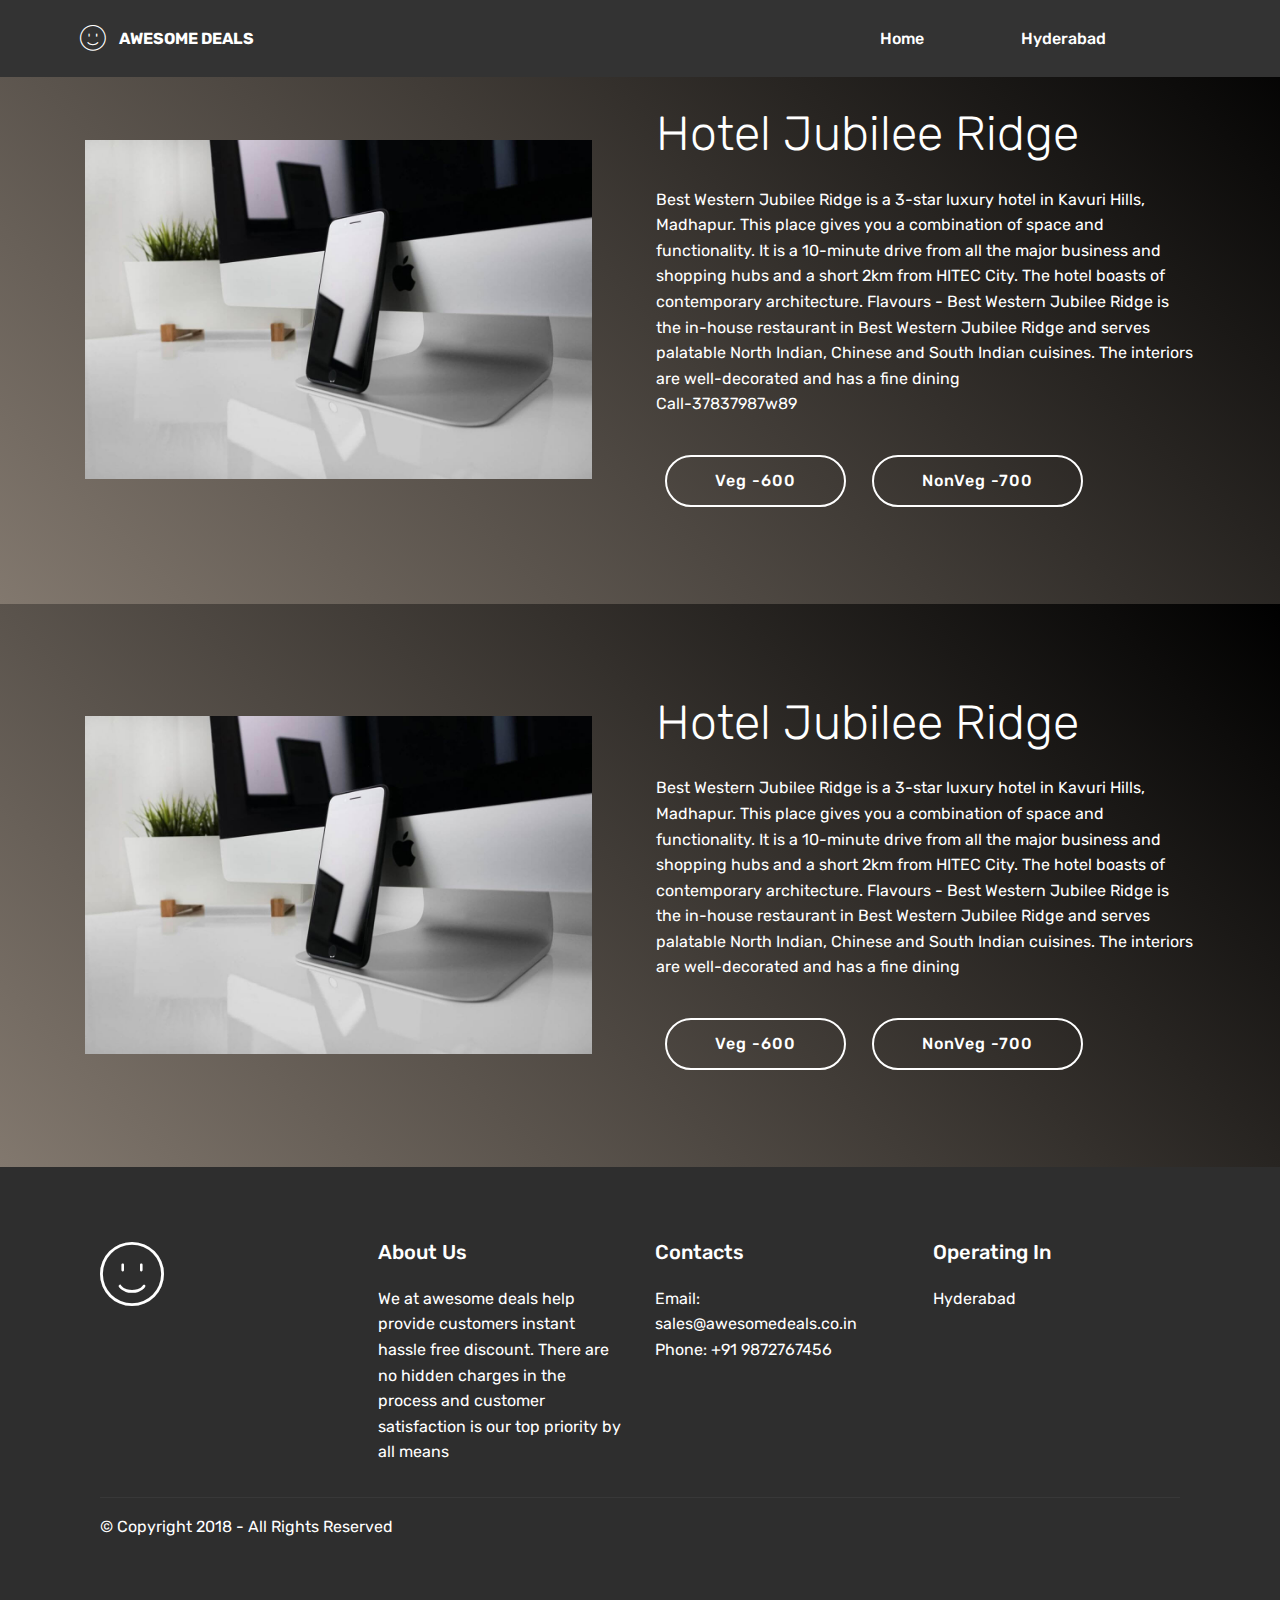
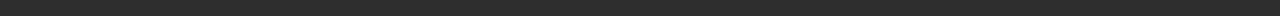
==== commit 592315d2: "Add files via upload" ====
--- a/Test/hyd-buffet-deals.html
+++ b/Test/hyd-buffet-deals.html
@@ -63,27 +63,20 @@
             </div>
         </nav>
     </section>
-
-
-
-    <section class="engine"><a href="https://mobirise.info/s">bootstrap themes</a></section><section class="header3 cid-rdgo2viUWA">
+    <section class="engine"><a href="https://mobirise.info/s">bootstrap themes</a></section><section class="header3 cid-rdgo2viUWA" id="header3-q">
 
 
         <div class="container">
             <div class="media-container-row">
                 <div class="mbr-figure" style="width: 100%;">
-                    <img src="assets/images/hotel-jubilee-ridge.jpg" alt="Mobirise">
+                    <img src="assets/images/01.jpg" alt="Mobirise">
                 </div>
                 <div class="media-content">
                     <h1 class="mbr-section-title mbr-white pb-3 mbr-fonts-style display-2">Hotel Jubilee Ridge</h1>
 
                     <div class="mbr-section-text mbr-white pb-3 ">
                         <p class="mbr-text mbr-fonts-style display-7">
-                            Best Western Jubilee Ridge is a 3-star luxury hotel in Kavuri Hills, Madhapur.
-                            <br>
-                            <br>Cuisines - North Indian, Chinese and South Indian
-                            <br>Location - Madhapur
-                            <br>Call-37837987w89
+                            Best Western Jubilee Ridge is a 3-star luxury hotel in Kavuri Hills, Madhapur. This place gives you a combination of space and functionality. It is a 10-minute drive from all the major business and shopping hubs and a short 2km from HITEC City. The hotel boasts of contemporary architecture. Flavours - Best Western Jubilee Ridge is the in-house restaurant in Best Western Jubilee Ridge and serves palatable North Indian, Chinese and South Indian cuisines. The interiors are well-decorated and has a fine dining<br>Call-37837987w89
                         </p>
                     </div>
                     <div class="mbr-section-btn">
@@ -94,27 +87,20 @@
             </div>
         </div>
     </section>
-
-
-
-    <section class="header3 cid-rdgo4tVw8S">
+    <section class="header3 cid-rdgo4tVw8S" id="header3-r">
 
 
         <div class="container">
             <div class="media-container-row">
                 <div class="mbr-figure" style="width: 100%;">
-                    <img src="assets/images/beyond-flavours.jpg" alt="Mobirise">
+                    <img src="assets/images/01.jpg" alt="Mobirise">
                 </div>
                 <div class="media-content">
-                    <h1 class="mbr-section-title mbr-white pb-3 mbr-fonts-style display-2">Beyond Flavours</h1>
+                    <h1 class="mbr-section-title mbr-white pb-3 mbr-fonts-style display-2">Hotel Jubilee Ridge</h1>
 
                     <div class="mbr-section-text mbr-white pb-3 ">
                         <p class="mbr-text mbr-fonts-style display-7">
-                            Beyond Flavours is a 3-star luxury hotel in Kavuri Hills, Madhapur.
-                            <br>
-                            <br>Cuisines - Chinese, Continental, Kebab, European, South Indian, North Indian
-                            <br>Location - Gachibowli
-                            <br>Call-37837987w89
+                            Best Western Jubilee Ridge is a 3-star luxury hotel in Kavuri Hills, Madhapur. This place gives you a combination of space and functionality. It is a 10-minute drive from all the major business and shopping hubs and a short 2km from HITEC City. The hotel boasts of contemporary architecture. Flavours - Best Western Jubilee Ridge is the in-house restaurant in Best Western Jubilee Ridge and serves palatable North Indian, Chinese and South Indian cuisines. The interiors are well-decorated and has a fine dining
                         </p>
                     </div>
                     <div class="mbr-section-btn">
@@ -125,67 +111,6 @@
             </div>
         </div>
     </section>
-
-
-
-    <section class="engine"><a href="https://mobirise.info/s">bootstrap themes</a></section><section class="header3 cid-rdgo2viUWA">
-
-
-        <div class="container">
-            <div class="media-container-row">
-                <div class="mbr-figure" style="width: 100%;">
-                    <img src="assets/images/swadesh.jpg" alt="Mobirise">
-                </div>
-                <div class="media-content">
-                    <h1 class="mbr-section-title mbr-white pb-3 mbr-fonts-style display-2">Swadesh</h1>
-
-                    <div class="mbr-section-text mbr-white pb-3 ">
-                        Swadesh is a 3-star luxury hotel in Kavuri Hills, Madhapur.
-                        <br>
-                        <br>Cuisines - North Indian, South Indian, Continental, Biryani, Asian
-                        <br>Location - Gachibowli
-                        <br>Call-37837987w89
-                    </div>
-                    <div class="mbr-section-btn">
-                        <a class="btn btn-md btn-white-outline display-4" href="https://mobirise.co">Veg -600</a>
-                        <a class="btn btn-md btn-white-outline display-4" href="https://mobirise.co">NonVeg -700</a>
-                    </div>
-                </div>
-            </div>
-        </div>
-    </section>
-
-
-
-    <section class="header3 cid-rdgo4tVw8S">
-
-
-        <div class="container">
-            <div class="media-container-row">
-                <div class="mbr-figure" style="width: 100%;">
-                    <img src="assets/images/khaansaab.jpg" alt="Mobirise">
-                </div>
-                <div class="media-content">
-                    <h1 class="mbr-section-title mbr-white pb-3 mbr-fonts-style display-2">Khaansaab</h1>
-
-                    <div class="mbr-section-text mbr-white pb-3 ">
-                        Beyond Flavours is a 3-star luxury hotel in Kavuri Hills, Madhapur.
-                        <br>
-                        <br>Cuisines - North Indian, Mughlai
-                        <br>Location - Gachibowli
-                        <br>Call-37837987w89
-                    </div>
-                    <div class="mbr-section-btn">
-                        <a class="btn btn-md btn-white-outline display-4" href="https://mobirise.co">Veg -600</a>
-                        <a class="btn btn-md btn-white-outline display-4" href="https://mobirise.co">NonVeg -700</a>
-                    </div>
-                </div>
-            </div>
-        </div>
-    </section>
-
-
-
 
     <section class="cid-rdgur6kw1o" id="footer1-v">
 
@@ -195,10 +120,10 @@
                 <div class="col-12 col-md-3">
                     <span class="mbri-smile-face mbr-iconfont mbr-iconfont-btn" style="font-size:4rem"></span>
                     <!--<div class="media-wrap">
-                        <a href="https://mobirise.com/">
-                            <img src="assets/images/logo2-1.png" alt="Mobirise">
-                        </a>
-                    </div>-->
+        <a href="https://mobirise.com/">
+            <img src="assets/images/logo2-1.png" alt="Mobirise">
+        </a>
+    </div>-->
                 </div>
                 <div class="col-12 col-md-3 mbr-fonts-style display-7">
                     <h5 class="pb-3">
